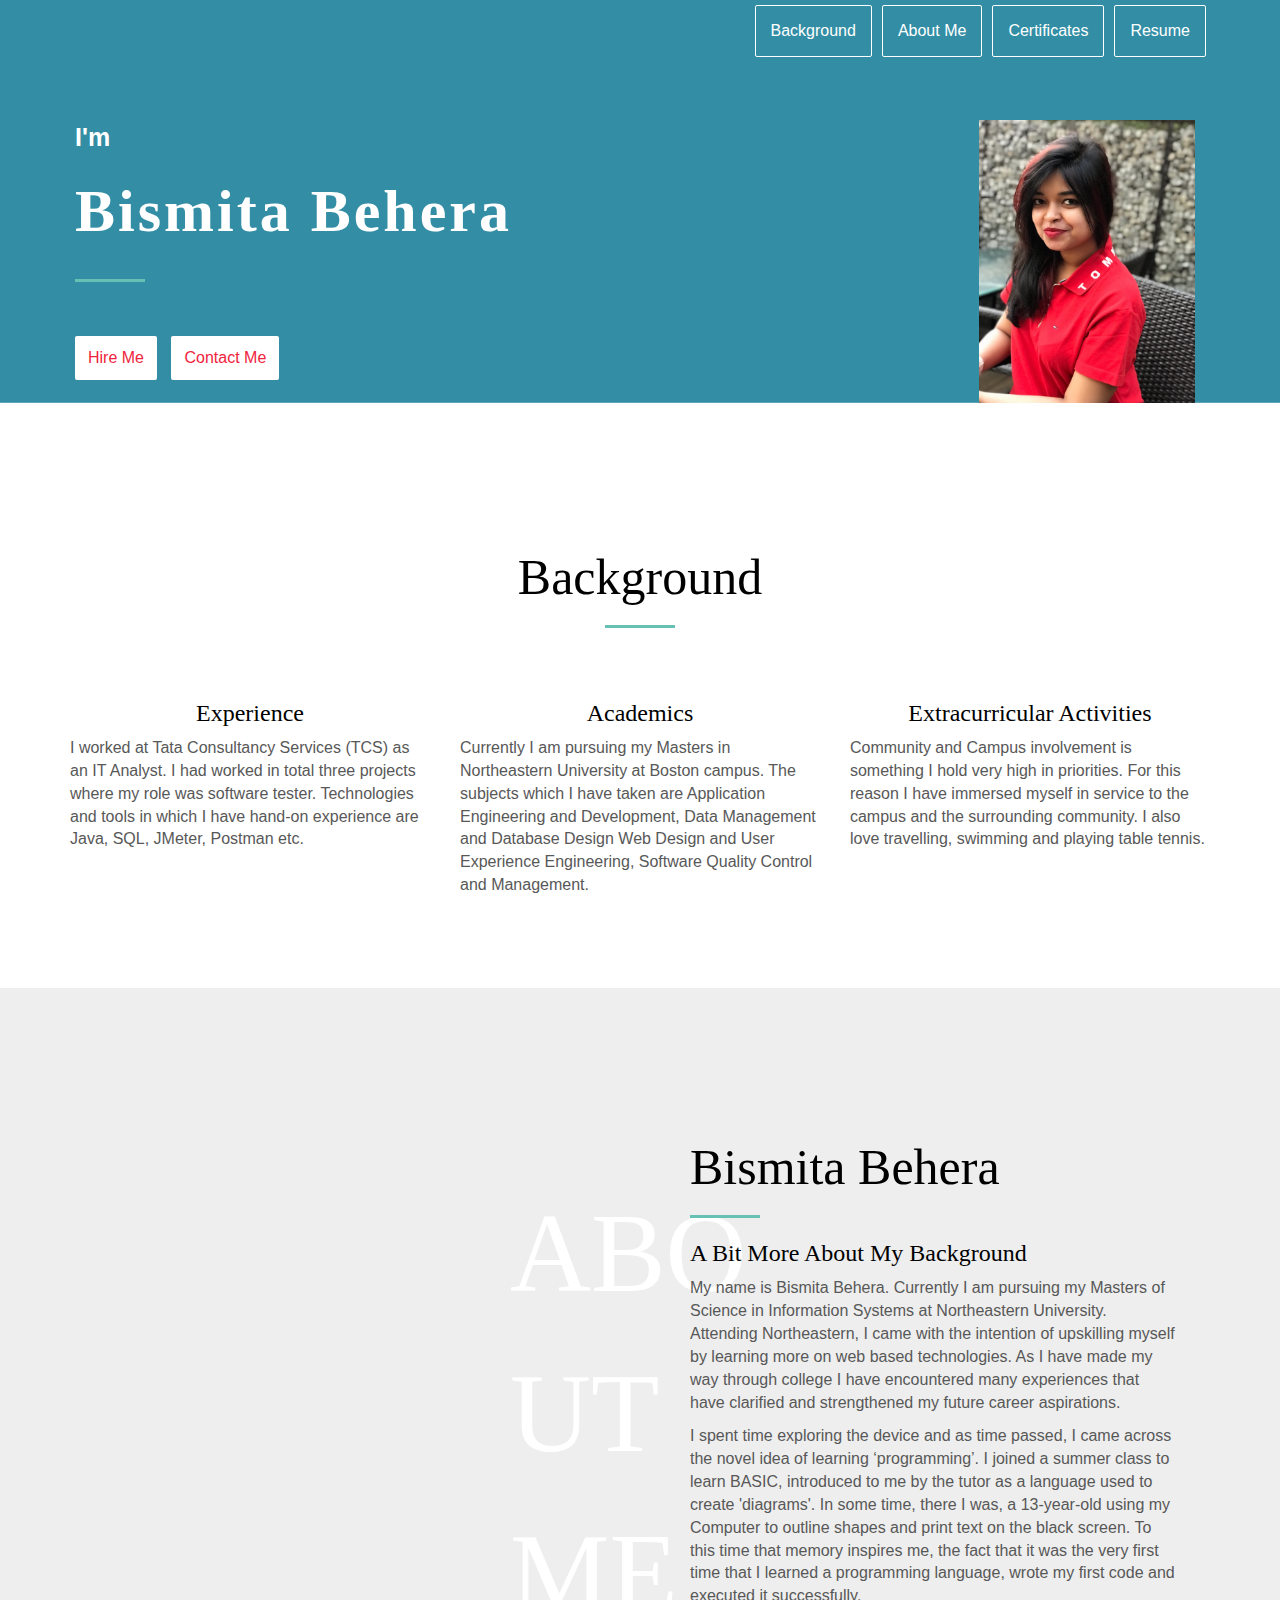
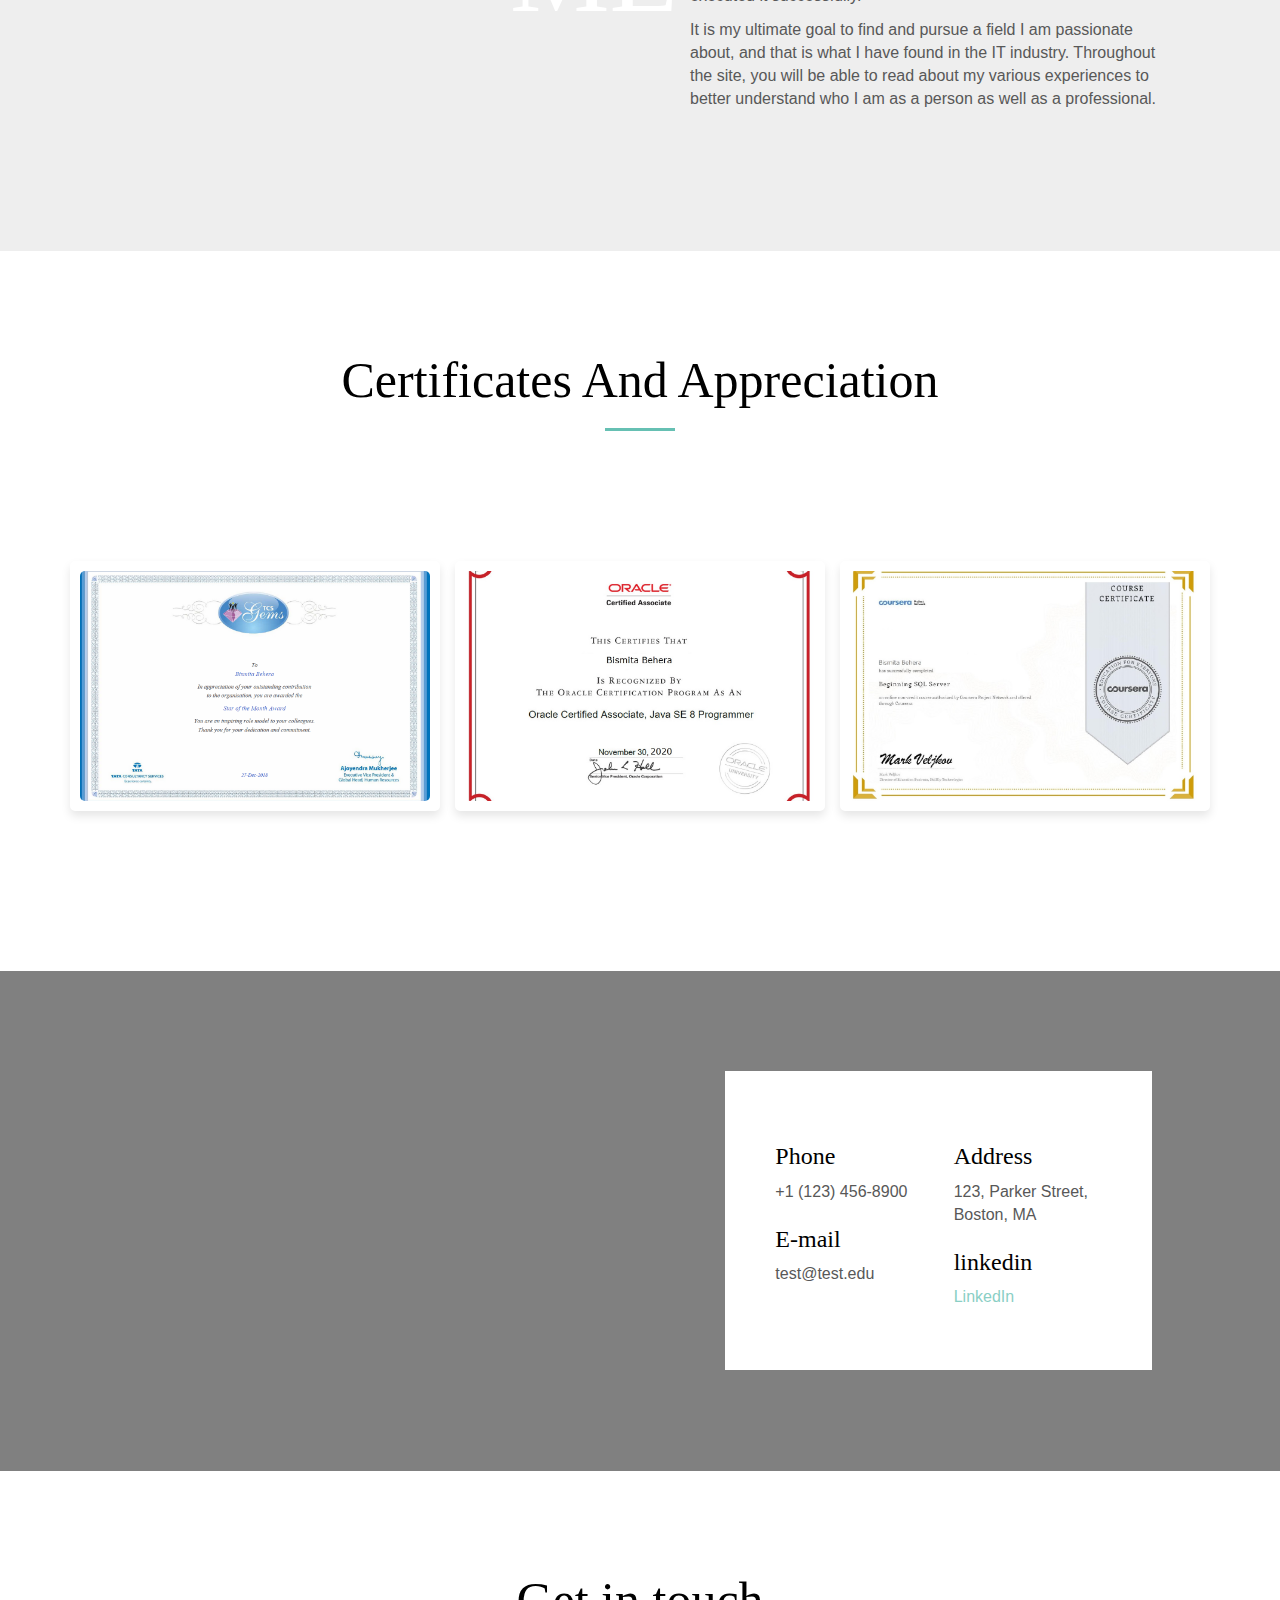
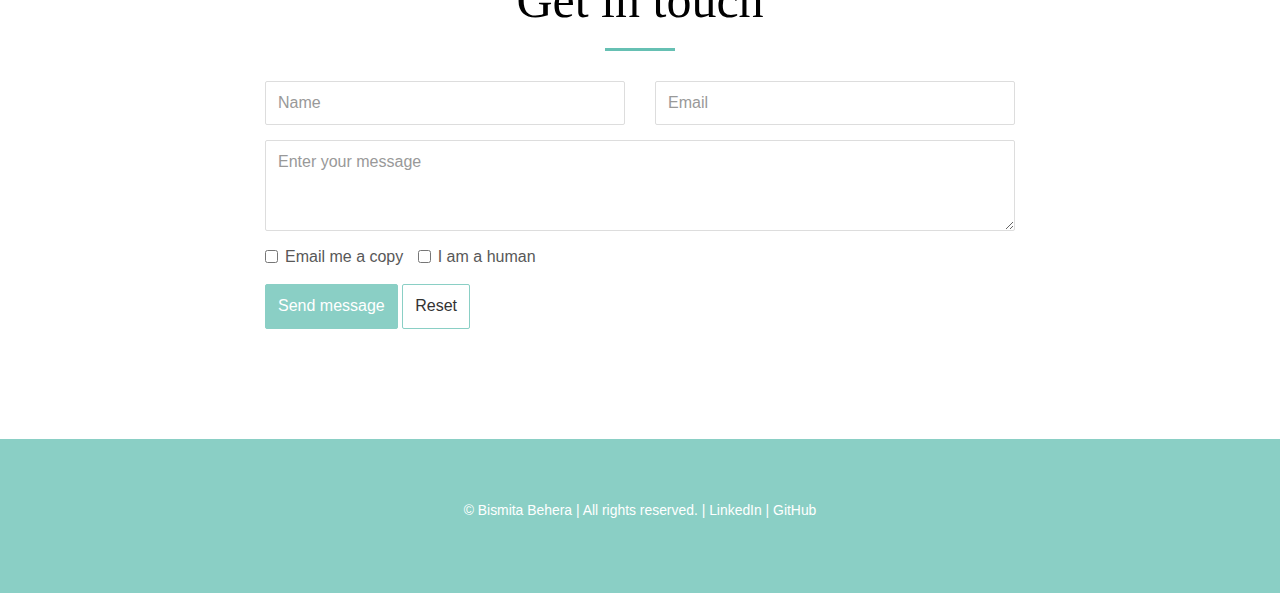
==== index.html @ 5a44feb7 "1stCommit" ====
<!-- Add your content of head and header -->
<!DOCTYPE html>
<html lang="en">

<head>
    <meta charset="UTF-8">
    <meta content="IE=edge" http-equiv="X-UA-Compatible">
    <meta content="width=device-width,initial-scale=1.0" name="viewport">
    <meta content="description" name="description">
    <link rel="icon" type="image/x-icon" href="assets/images/icon.png">
    <!-- Disable tap highlight on IE -->
    <meta name="msapplication-tap-highlight" content="no">
    <link href="./assets/favicon.ico" rel="icon">
    <title>BB Portfolio</title>
    <link href="./default.css" rel="stylesheet">
</head>

<body>

    <!-- Start of header -->
    <header>
        <nav class="navbar navbar-inverse navbar-fixed-top">
            <div class="container">
                <div class="navbar-header">
                    <button type="button" class="navbar-toggle collapsed">
                        <span class="sr-only">Toggle navigation</span>
                        <span class="icon-bar"></span>
                        <span class="icon-bar"></span>
                        <span class="icon-bar"></span>
                    </button>
                </div>

                <div class="navbar-collapse">
                    <!-- <div class="col-sm-12 col-md-6">
                        <div class="hero-content"> -->

                    <!-- <div class="hero-btn"> -->
                    <!-- <a class="btn" href="">Hire Me</a>
                                <a class="btn" href="./index.html#contact-section-container" title=""
                                    class="anchor-link">Contact Me</a>
                       -->
                    <button type="button" class="close" aria-label="Close"><span
                            aria-hidden="true">&times;</span></button>
                    <ul class="nav navbar-nav navbar-right">
                        <li><a href="./index.html#background" button style="margin:5px;" title=""
                                class="btn btn-default navbar-btn" class="anchor-link">Background</a></li>
                        <li><a href="./index.html#abtMe" button style="margin:5px;" title=""
                                class="btn btn-default navbar-btn" class="anchor-link">About Me</a></li>
                        <li><a href="./index.html#cert" button style="margin:5px;" title=""
                                class="btn btn-default navbar-btn" class="anchor-link">Certificates</a></li>

                        <li>

                            <a href="resume.pdf" button style="margin:5px;" class="btn btn-default navbar-btn"
                                download>Resume</a>

                        </li>


                    </ul>
                </div>
            </div>
            </div>
            </div>
            </div>
        </nav>
    </header>



    <!-- Site or app content here -->

    <div class="hero" id="home">
        <div class="container-fluid">
            <div class="row align-items-center">
                <div class="col-sm-12 col-md-6">
                    <div class="hero-content">
                        <div class="hero-text">
                            <p>I'm</p>
                            <h1>Bismita Behera</h1>
                            <h2></h2>
                            <!-- <div class="typed-text">Web Designer, Web Developer, Front End Developer, Apps Designer,
                                Apps Developer</div> -->
                        </div>
                        <div class="hero-btn">
                            <a class="btn" href="">Hire Me</a>
                            <a class="btn" href="./index.html#contact-section-container" title=""
                                class="anchor-link">Contact Me</a>
                        </div>
                    </div>
                </div>
                <div class="col-sm-12 col-md-6 d-none d-md-block">
                    <div class="hero-image">
                        <img src="assets/images/img-05.jpg" alt="Hero Image">
                    </div>
                </div>
            </div>
        </div>
    </div>



    <div class="section-container" id="background">
        <div class="container">
            <div class="row">
                <div class="col-xs-12 col-md-12 section-container-spacer">
                    <h2 class="text-center">Background</h2>
                </div>
            </div>
            <div class="row">
                <div class="col-xs-12 col-md-4">
                    <div class="fa-container">
                        <i class="fa fa-user-o fa-3x" aria-hidden="true"></i>
                    </div>
                    <h3 class="text-center">Experience</h3>
                    <p>I worked at Tata Consultancy Services (TCS) as an IT Analyst.
                        I had worked in total three projects where my role was software tester.
                        Technologies and tools in which I have hand-on experience are Java, SQL, JMeter, Postman etc.
                    </p>
                </div>

                <div class="col-xs-12 col-md-4">
                    <div class="fa-container">
                        <i class="fa fa-heart-o fa-3x" aria-hidden="true"></i>
                    </div>
                    <h3 class="text-center">Academics</h3>
                    <p>Currently I am pursuing my Masters in Northeastern University at Boston campus.
                        The subjects which I have taken are Application Engineering and Development, Data Management and
                        Database Design
                        Web Design and User Experience Engineering, Software Quality Control and Management.
                    </p>
                </div>
                <div class="col-xs-12 col-md-4">
                    <div class="fa-container">
                        <i class="fa fa-bell-o fa-3x" aria-hidden="true"></i>
                    </div>
                    <h3 class="text-center">Extracurricular Activities</h3>
                    <p> Community and Campus involvement is something I hold very high in priorities.
                        For this reason I have immersed myself in service to the campus and the surrounding community.
                        I also love travelling, swimming and playing table tennis.
                    </p>
                </div>
            </div>
        </div>
    </div>

    <div class="section-container section-half-background-image-container" div id="abtMe">
        <div class="image-column" style="background-image: url('./assets/images/img-01.jpg')"></div>
        <div class="container">
            <div class="row">
                <div class="section-label reveal">
                    <p>About Me</p>
                </div>
                <div class="col-md-6 col-md-offset-6 text-column">
                    <h2>Bismita Behera</h2>
                    <h3>A Bit More About My Background</h3>
                    <p>My name is Bismita Behera. Currently I am pursuing my Masters of Science in Information Systems
                        at Northeastern University.
                        Attending Northeastern, I came with the intention of upskilling myself by learning more on web
                        based technologies.
                        As I have made my way through college I have encountered many experiences that have clarified
                        and strengthened my future career aspirations.
                    </p>
                    <p>I spent time exploring the device and as time passed,
                        I came across the novel idea of learning ‘programming’.
                        I joined a summer class to learn BASIC, introduced to me by the tutor as a language used to
                        create 'diagrams'.
                        In some time, there I was, a 13-year-old using my Computer to outline shapes and print text on
                        the black screen. To this time that memory inspires me,
                        the fact that it was the very first time that I learned a programming language, wrote my first
                        code and executed it successfully.

                    </p>
                    <p>It is my ultimate goal to find and pursue a field I am passionate about, and that is what I have
                        found in the IT industry.
                        Throughout the site, you will be able to read about my various experiences to better understand
                        who I am as a person as well as a professional.
                    </p>

                </div>
            </div>
        </div>
    </div>

    <!-- Certificates And Appreciation starts here. -->

    <!-- <div class="section-container" div id="cert">
        <div class="container">
            
            <div class="row">
                <div class="col-xs-12 col-md-4">
                    <img src="./assets/images/img-02.jpg" alt="" class="img-responsive">
                    <h3 class="text-center">T1</h3>
                    <p>test1.</p>
                </div>

                <div class="col-xs-12 col-md-4">
                    <img src="./assets/images/img-03.jpg" alt="" class="img-responsive">
                    <h3 class="text-center">T2</h3>
                    <p>test2.</p>
                </div>
                <div class="col-xs-12 col-md-4">
                    <img src="./assets/images/img-04.jpg" alt="" class="img-responsive">
                    <h3 class="text-center">T3</h3>
                    <p>test3.</p>
                </div>
            </div>
        </div>
    </div> -->
    <div class="section-container">
        <div class="container">
            <div class="row">
                <div class="col-xs-12 col-md-12 section-container-spacer">
                    <h2 class="text-center">Certificates And Appreciation</h2>
                </div>
            </div>

            <section class="certificates">

                <div class="section-container" div id="cert">
                    <!-- <div class="container"> -->

                    <div class="box-container">
                        <!-- <div class="row">
                <div class="col-xs-12 col-md-12 section-container-spacer">
                    <h2 class="text-center">Certificates And Appreciation</h2>
                </div>
            </div> -->


                        <div class="box">
                            <!-- <div class="col-xs-12 col-md-4"> -->
                            <img src="assets/images/img-02.jpg" alt="">
                            <h3> star of the month </h3>
                            <div class="icons">
                                <a href="certstr.html" target="_blank" class="fas fa-link"></a>
                            </div>
                            <!-- </div> -->
                        </div>

                        <div class="box">
                            <!-- <div class="col-xs-12 col-md-4"> -->
                            <img src="assets/images/img-03.jpg" alt="">
                            <h3> Java se 8 programmer </h3>
                            <div class="icons">
                                <a href="certjava.html" target="_blank" class="fas fa-link"></a>
                            </div>
                            <!-- </div> -->
                        </div>

                        <div class="box">
                            <!-- <div class="col-xs-12 col-md-4"> -->
                            <img src="assets/images/img-04.jpg" alt="">
                            <h3> beginning SQL server </h3>
                            <div class="icons">
                                <a href="certsql.html" target="_blank" class="fas fa-link"></a>
                            </div>
                            <!-- </div> -->
                        </div>

                    </div>

            </section>
        </div>
    </div>
    <!-- Certificates And Appreciation ends here. -->

    <div class="">
        <div class='container-fluid'>
            <div class="row map-container">
                <div id="map"></div>
                <div class="col-xs-10 col-md-4 contact-block-container reveal">
                    <div class="row">
                        <div class="col-xs-12 col-sm-6">
                            <h3>Phone</h3>
                            <p>+1 (123) 456-8900</p>

                            <h3>E-mail</h3>
                            <p>test@test.edu</p>

                        </div>

                        <div class="col-xs-12 col-sm-6">
                            <h3>Address</h3>
                            <p>123, Parker Street, Boston, MA</p>

                            <h3>linkedin</h3>
                            <p><a href="https://www.linkedin.com/in/bismita" target="_blank" class="link">LinkedIn </a>
                            </p>
                        </div>
                    </div>
                </div>
            </div>
        </div>
    </div>


    <div class="section-container" id="contact-section-container">
        <div class="container contact-form-container">
            <div class="row">
                <div class="col-xs-12 col-md-offset-2 col-md-8">
                    <div class="section-container-spacer">
                        <h2 class="text-center">Get in touch</h2>
                    </div>
                    <form action="">
                        <div class="row">
                            <div class="col-md-6">
                                <div class="form-group">
                                    <input type="text" name="name" class="form-control" placeholder="Name">
                                </div>
                            </div>
                            <div class="col-md-6">
                                <div class="form-group">
                                    <input type="email" name="email" class="form-control" placeholder="Email">
                                </div>
                            </div>
                        </div>

                        <div class="form-group">
                            <textarea class="form-control" rows="3" placeholder="Enter your message"></textarea>
                        </div>

                        <div class="form-group">
                            <label class="checkbox-inline">
                                <input type="checkbox" id="inlineCheckbox1" value="option1">Email me a copy
                            </label>
                            <label class="checkbox-inline">
                                <input type="checkbox" id="inlineCheckbox2" value="option2">I am a human
                            </label>
                        </div>

                        <button type="submit" class="btn btn-primary">Send message</button>
                        <a href="" class="btn btn-default">Reset</a>
                    </form>
                </div>
            </div>
        </div>
    </div>


    <script>
        document.addEventListener("DOMContentLoaded", function (event) {

            scrollToAnchor();
            scrollRevelation('reveal');
        });
    </script>

    <footer class="footer-container white-text-container">
        <div class="container">
            <center>
                <div>
                    <p><small>© Bismita Behera | All rights reserved. | <a href="https://www.linkedin.com/in/bismita"
                                title="LinkedIn">LinkedIn | <a href="https://github.com/bismita1"
                                    title="LinkedIn">GitHub
                                </a></small></p>
                </div>

        </div>
        </center>

        </div>
        </div>
    </footer>
---- default.css ----
html{font-family:sans-serif;
    -ms-text-size-adjust:100%;
    -webkit-text-size-adjust:100%}
    body{margin:0}article,
    aside,details,figcaption,
    figure,footer,header,hgroup,main,menu,nav,section,
    summary{display:block}audio,
    canvas,progress,video{display:inline-block;
        vertical-align:baseline}audio:not([controls])
        {display:none;height:0}[hidden],
        template{display:none}a{background-color:transparent}a:active,
        a:hover{outline:0}abbr[title]{border-bottom:1px dotted}b,
        strong{font-weight:700}dfn{font-style:italic}h1{font-size:2em;margin:.67em 0}mark{background:#ff0;color:#000}
        small{font-size:80%}sub,
        sup{font-size:75%;line-height:0;position:relative;
        vertical-align:baseline}sup{top:-.5em}
        sub{bottom:-.25em}img{border:0}svg:not(:root)
        {overflow:hidden}
        figure{margin:1em 40px}
            hr{box-sizing:content-box;height:0}
            pre{overflow:auto}code,
            kbd,pre,samp
            {font-family:monospace,monospace;font-size:1em}
            button,input,optgroup,select,textarea{color:inherit;font:inherit;margin:0}
            button{overflow:visible}button,
            select{text-transform:none}button,
            html input[type=button],input[type=reset],input[type=submit]{-webkit-appearance:button;cursor:pointer}button[disabled],html input[disabled]{cursor:default}button::-moz-focus-inner,input::-moz-focus-inner{border:0;padding:0}input{line-height:normal}input[type=checkbox],input[type=radio]{box-sizing:border-box;padding:0}input[type=number]::-webkit-inner-spin-button,input[type=number]::-webkit-outer-spin-button{height:auto}input[type=search]{-webkit-appearance:textfield;box-sizing:content-box}input[type=search]::-webkit-search-cancel-button,input[type=search]::-webkit-search-decoration{-webkit-appearance:none}fieldset{border:1px solid silver;margin:0 2px;padding:.35em .625em .75em}textarea{overflow:auto}optgroup{font-weight:700}table{border-collapse:collapse;border-spacing:0}td,th{padding:0}

.certificates .box-container{
    display: flex;
    flex-wrap: wrap;
    gap:1.5rem;
}

.certificates .box-container .box{
    flex:1 1 30rem;
    height:25rem;
    position: relative;
    overflow: hidden ;
    border:1rem solid #fff;
    box-shadow: 0 .5rem 1rem rgba(0,0,0,.1);
    background:#fff;
    border-radius: .5rem;
}

.certificates .box-container .box img{
    height:100%;
    width:100%;
    object-fit: cover;
    border-radius: .5rem;
    position: relative;
    z-index: 1;
}

.certificates .box-container .box:hover img{
    height:75%;
    width:75%;
}

.certificates .box-container .box h3{
    position: absolute;
    bottom:.5rem; left:1rem;
    font-size: 2.5rem;
    color:#333;
    text-transform: uppercase;
}

.certificates .box-container .box .icons{
    position: absolute;
    top:1rem; right:1rem;
}

.certificates .box-container .box .icons a{
    display: block;
    height:4rem;
    width:4rem;
    border-radius: .5rem;
    background: #eee;
    color:#333;
    font-size: 1.7rem;
    line-height: 4rem;
    text-align: center;
    margin-bottom: 1rem;
}

.certificates .box-container .box .icons a:hover{
    background:var(--main-color);
    color:#fff;
}

.certificates .box-container .box .icons{
    position: absolute;
    top:1rem; right:1rem;
}

.certificates .box-container .box .icons a{
    display: block;
    height:4rem;
    width:4rem;
    border-radius: .5rem;
    background: #eee;
    color:#333;
    font-size: 1.7rem;
    line-height: 4rem;
    text-align: center;
    margin-bottom: 1rem;
}

.certificates .box-container .box .icons a:hover{
    background:var(--main-color);
    color:#fff;
}

.contact .icons-container{
    display: flex;
    gap:1.5rem;
    flex-wrap: wrap;
    padding-bottom: 2rem;
}

.contact .icons-container .icons{
    flex:1 1 25rem;
    text-align: center;
    padding:2rem;
    background:#fff;
    box-shadow: 0 .5rem 1rem rgba(0,0,0,.1);
    border-radius: .5rem;
}

.contact .icons-container .icons i{
    height:5rem;
    width:5rem;
    line-height: 5rem;
    font-size: 2rem;
    background: var(--main-color);
    color:#fff;
    border-radius: 50%;
}

.contact .icons-container .icons h3{
    color:#111;
    font-size: 2rem;
    padding:.5rem 0;
    padding-top: 1rem;
}

.contact .icons-container .icons p{
    color:#666;
    font-size: 1.7rem;
    text-transform:none;
}

.certificates .box-container{
    display: flex;
    flex-wrap: wrap;
    gap:1.5rem;
}

.certificates .box-container .box{
    flex:1 1 30rem;
    height:25rem;
    position: relative;
    overflow: hidden ;
    border:1rem solid #fff;
    box-shadow: 0 .5rem 1rem rgba(0,0,0,.1);
    background:#fff;
    border-radius: .5rem;
}

.certificates .box-container .box img{
    height:100%;
    width:100%;
    object-fit: cover;
    border-radius: .5rem;
    position: relative;
    z-index: 1;
}

.certificates .box-container .box:hover img{
    height:75%;
    width:75%;
}

.certificates .box-container .box h3{
    position: absolute;
    bottom:.5rem; left:1rem;
    font-size: 2.5rem;
    color:#333;
    text-transform: uppercase;
}

.certificates .box-container .box .icons{
    position: absolute;
    top:1rem; right:1rem;
}

.certificates .box-container .box .icons a{
    display: block;
    height:4rem;
    width:4rem;
    border-radius: .5rem;
    background: #eee;
    color:#333;
    font-size: 1.7rem;
    line-height: 4rem;
    text-align: center;
    margin-bottom: 1rem;
}

.certificates .box-container .box .icons a:hover{
    background:var(--main-color);
    color:#fff;
}

/*******************************/
/********** Hero CSS ***********/
/*******************************/
.hero {
    position: relative;
    width: 100%;
    margin-bottom: 45px;
    padding: 120px 0 0 0;
    overflow: hidden;
    background: linear-gradient(rgba(40, 136, 160, 0.95), rgba(40, 136, 160, 0.95)), 
    url(../img/img-05.jpg);
    background-position: center;
    background-repeat: no-repeat;
    background-size: cover;
}

.hero .container-fluid {
    padding: 0;
}

.hero .hero-image {
    position: relative;
    text-align: right;
    padding-right: 85px;
}

.hero .hero-image img {
    max-width: 40%;
    max-height: 40%;
}

.hero .hero-content {
    position: relative;
    padding-left: 75px;
    display: flex;
    align-items: flex-start;
    justify-content: center;
    flex-direction: column;
}

.hero .hero-text p {
    color: #ffffff;
    font-size: 25px;
    font-weight: 600;
    margin-bottom: 15px;
}

.hero .hero-text h1 {
    color: #ffffff;
    font-size: 60px;
    font-weight: 700;
    letter-spacing: 3px;
    margin-bottom: 15px;
}

.hero .hero-text h2 {
    display: inline-block;
    margin: 0;
    height: 35px;
    color: #ffffff;
    font-size: 35px;
    font-weight: 600;
}

.hero .hero-text .typed-text {
    display: none;
}

.hero .hero-text .typed-cursor {
    font-size: 35px;
    font-weight: 300;
    color: #ffffff;
}

.hero .hero-btn .btn {
    margin-top: 35px;
    color: #EF233C;
    background: #ffffff;
    box-shadow: inset 0 0 0 50px #ffffff;
}

.hero .hero-btn .btn:hover {
    color: #ffffff;
    background: transparent;
    box-shadow: inset 0 0 0 0 #ffffff;
    border-color: #ffffff;
}

.hero .hero-btn .btn:first-child {
    margin-right: 10px;
}

@media (max-width: 991.98px) {
    .hero {
        padding-top: 60px;
    }
    
    .hero .hero-content {
        padding: 0 15px;
    }
    
    .hero .hero-text p {
        font-size: 20px;
    }
    
    .hero .hero-text h1 {
        font-size: 45px;
    }
    
    .hero .hero-text h2 {
        font-size: 25px;
        height: 25px;
    }
    
    .hero .hero-btn .btn {
        padding: 12px 30px;
        letter-spacing: 1px;
    }
}

@media (max-width: 767.98px) {
    .hero {
        padding-top: 60px;
        padding-bottom: 60px;
    }
    
    .hero,
    .hero .hero-text,
    .hero .hero-btn {
        width: 100%;
        text-align: center;
    }
    
    .hero .hero-text p {
        font-size: 18px;
    }
    
    .hero .hero-text h1 {
        font-size: 35px;
    }
    
    .hero .hero-text h2 {
        font-size: 22px;
        height: 22px;
    }
    
    .hero .hero-btn .btn {
        padding: 10px 15px;
        letter-spacing: 1px;
    }
}

@media (max-width: 575.98px) {
    .hero .hero-text p {
        font-size: 16px;
    }
    
    .hero .hero-text h1 {
        font-size: 30px;
    }
    
    .hero .hero-text h2 {
        font-size: 18px;
        height: 18px;
    }
    
    .hero .hero-btn .btn {
        padding: 8px 10px;
        letter-spacing: 0;
    }
}

.container-fluid {
    max-width: 1366px;
}

/*! Source: https://github.com/h5bp/html5-boilerplate/blob/master/src/css/main.css */@media print{*,:after,:before{background:transparent!important;color:#000!important;box-shadow:none!important;text-shadow:none!important}a,a:visited{text-decoration:underline}a[href]:after{content:" (" attr(href) ")"}abbr[title]:after{content:" (" attr(title) ")"}a[href^="#"]:after,a[href^="javascript:"]:after{content:""}blockquote,pre{border:1px solid #999;page-break-inside:avoid}thead{display:table-header-group}img,tr{page-break-inside:avoid}img{max-width:100%!important}h2,h3,p{orphans:3;widows:3}h2,h3{page-break-after:avoid}.navbar{display:none}.btn>.caret,.dropup>.btn>.caret{border-top-color:#000!important}.label{border:1px solid #000}.table{border-collapse:collapse!important}.table td,.table th{background-color:#fff!important}.table-bordered td,.table-bordered th{border:1px solid #ddd!important}}*,:after,:before{-webkit-box-sizing:border-box;-moz-box-sizing:border-box;box-sizing:border-box}html{font-size:10px;-webkit-tap-highlight-color:transparent}body{font-family:Nunito Sans,Helvetica,Arial,sans-serif;font-size:16px;line-height:1.42857;color:#585858;background-color:#fff}button,input,select,textarea{font-family:inherit;font-size:inherit;line-height:inherit}a{color:#8acfc5;text-decoration:none}a:focus,a:hover{color:#54b9aa;text-decoration:underline}a:focus{outline:5px auto -webkit-focus-ring-color;outline-offset:-2px}figure{margin:0}img{vertical-align:middle}.img-responsive{display:block;max-width:100%;height:auto}.img-rounded{border-radius:4px}.img-thumbnail{padding:4px;line-height:1.42857;background-color:#fff;border:1px solid #ddd;border-radius:2px;-webkit-transition:all .2s ease-in-out;-o-transition:all .2s ease-in-out;transition:all .2s ease-in-out;display:inline-block;max-width:100%;height:auto}.img-circle{border-radius:50%}hr{margin-top:22px;margin-bottom:22px;border:0;border-top:1px solid #eee}.sr-only{position:absolute;width:1px;height:1px;margin:-1px;padding:0;overflow:hidden;clip:rect(0,0,0,0);border:0}.sr-only-focusable:active,.sr-only-focusable:focus{position:static;width:auto;height:auto;margin:0;overflow:visible;clip:auto}[role=button]{cursor:pointer}.h1,.h2,.h3,.h4,.h5,.h6,h1,h2,h3,h4,h5,h6{font-family:Abril Fatface,Times New Roman,Times,serif;font-weight:500;line-height:1.1;color:#000}.h1 .small,.h1 small,.h2 .small,.h2 small,.h3 .small,.h3 small,.h4 .small,.h4 small,.h5 .small,.h5 small,.h6 .small,.h6 small,h1 .small,h1 small,h2 .small,h2 small,h3 .small,h3 small,h4 .small,h4 small,h5 .small,h5 small,h6 .small,h6 small{font-weight:400;line-height:1;color:#777}.h1,.h2,.h3,h1,h2,h3{margin-top:22px;margin-bottom:11px}.h1 .small,.h1 small,.h2 .small,.h2 small,.h3 .small,.h3 small,h1 .small,h1 small,h2 .small,h2 small,h3 .small,h3 small{font-size:65%}.h4,.h5,.h6,h4,h5,h6{margin-top:11px;margin-bottom:11px}.h4 .small,.h4 small,.h5 .small,.h5 small,.h6 .small,.h6 small,h4 .small,h4 small,h5 .small,h5 small,h6 .small,h6 small{font-size:75%}.h1,h1{font-size:90px}.h2,h2{font-size:50px}.h3,h3{font-size:24px}.h4,.h5,h4,h5{font-size:18px}.h6,h6{font-size:16px}p{margin:0 0 11px}.lead{margin-bottom:22px;font-size:18px;font-weight:300;line-height:1.4}@media (min-width:768px){.lead{font-size:24px}}.small,small{font-size:87%}.mark,mark{background-color:#fcf8e3;padding:.2em}.text-left{text-align:left}.text-right{text-align:right}.text-center{text-align:center}.text-justify{text-align:justify}.text-nowrap{white-space:nowrap}.text-lowercase{text-transform:lowercase}.initialism,.text-uppercase{text-transform:uppercase}.text-capitalize{text-transform:capitalize}.text-muted{color:#777}.text-primary{color:#8acfc5}a.text-primary:focus,a.text-primary:hover{color:#66c0b3}.text-success{color:#fff}a.text-success:focus,a.text-success:hover{color:#e6e6e6}.text-info{color:#31708f}a.text-info:focus,a.text-info:hover{color:#245269}.text-warning{color:#8a6d3b}a.text-warning:focus,a.text-warning:hover{color:#66512c}.text-danger{color:#fff}a.text-danger:focus,a.text-danger:hover{color:#e6e6e6}.bg-primary{color:#fff;background-color:#8acfc5}a.bg-primary:focus,a.bg-primary:hover{background-color:#66c0b3}.bg-success{background-color:#409ede}a.bg-success:focus,a.bg-success:hover{background-color:#2385c8}.bg-info{background-color:#d9edf7}a.bg-info:focus,a.bg-info:hover{background-color:#afd9ee}.bg-warning{background-color:#fcf8e3}a.bg-warning:focus,a.bg-warning:hover{background-color:#f7ecb5}.bg-danger{background-color:#ec3737}a.bg-danger:focus,a.bg-danger:hover{background-color:#db1515}.page-header{padding-bottom:10px;margin:44px 0 22px;border-bottom:1px solid #eee}ol,ul{margin-top:0;margin-bottom:11px}ol ol,ol ul,ul ol,ul ul{margin-bottom:0}.list-inline,.list-unstyled{padding-left:0;list-style:none}.list-inline{margin-left:-5px}.list-inline>li{display:inline-block;padding-left:5px;padding-right:5px}dl{margin-top:0;margin-bottom:22px}dd,dt{line-height:1.42857}dt{font-weight:700}dd{margin-left:0}.dl-horizontal dd:after,.dl-horizontal dd:before{content:" ";display:table}.dl-horizontal dd:after{clear:both}@media (min-width:768px){.dl-horizontal dt{float:left;width:160px;clear:left;text-align:right;overflow:hidden;text-overflow:ellipsis;white-space:nowrap}.dl-horizontal dd{margin-left:180px}}abbr[data-original-title],abbr[title]{cursor:help;border-bottom:1px dotted #777}.initialism{font-size:90%}blockquote{padding:11px 22px;margin:0 0 22px;font-size:20px;border-left:5px solid #eee}blockquote ol:last-child,blockquote p:last-child,blockquote ul:last-child{margin-bottom:0}blockquote .small,blockquote footer,blockquote small{display:block;font-size:80%;line-height:1.42857;color:#777}blockquote .small:before,blockquote footer:before,blockquote small:before{content:"\2014   \A0"}.blockquote-reverse,blockquote.pull-right{padding-right:15px;padding-left:0;border-right:5px solid #eee;border-left:0;text-align:right}.blockquote-reverse .small:before,.blockquote-reverse footer:before,.blockquote-reverse small:before,blockquote.pull-right .small:before,blockquote.pull-right footer:before,blockquote.pull-right small:before{content:""}.blockquote-reverse .small:after,.blockquote-reverse footer:after,.blockquote-reverse small:after,blockquote.pull-right .small:after,blockquote.pull-right footer:after,blockquote.pull-right small:after{content:"\A0   \2014"}address{margin-bottom:22px;font-style:normal;line-height:1.42857}code,kbd,pre,samp{font-family:Menlo,Monaco,Consolas,Courier New,monospace}code{color:#c7254e;background-color:#f9f2f4}code,kbd{padding:2px 4px;font-size:90%;border-radius:2px}kbd{color:#fff;background-color:#333;box-shadow:inset 0 -1px 0 rgba(0,0,0,.25)}kbd kbd{padding:0;font-size:100%;font-weight:700;box-shadow:none}pre{display:block;padding:10.5px;margin:0 0 11px;font-size:15px;line-height:1.42857;word-break:break-all;word-wrap:break-word;color:#333;background-color:#f5f5f5;border:1px solid #ccc;border-radius:2px}pre code{padding:0;font-size:inherit;color:inherit;white-space:pre-wrap;background-color:transparent;border-radius:0}.pre-scrollable{max-height:340px;overflow-y:scroll}.container{margin-right:auto;margin-left:auto;padding-left:15px;padding-right:15px}.container:after,.container:before{content:" ";display:table}.container:after{clear:both}@media (min-width:768px){.container{width:750px}}@media (min-width:992px){.container{width:970px}}@media (min-width:1200px){.container{width:1170px}}

.container-fluid{margin-right:auto;margin-left:auto;padding-left:15px;padding-right:15px}
.container-fluid:after,
.container-fluid:before{content:" ";display:table}
.container-fluid:after{clear:both}
.row{margin-left:-15px;margin-right:-15px}.row:after,.row:before{content:" ";display:table}.row:after{clear:both}.col-lg-1,.col-lg-2,.col-lg-3,.col-lg-4,.col-lg-5,.col-lg-6,.col-lg-7,.col-lg-8,.col-lg-9,.col-lg-10,.col-lg-11,.col-lg-12,.col-md-1,.col-md-2,.col-md-3,.col-md-4,.col-md-5,.col-md-6,.col-md-7,.col-md-8,.col-md-9,.col-md-10,.col-md-11,.col-md-12,.col-sm-1,.col-sm-2,.col-sm-3,.col-sm-4,.col-sm-5,.col-sm-6,.col-sm-7,.col-sm-8,.col-sm-9,.col-sm-10,.col-sm-11,.col-sm-12,.col-xs-1,.col-xs-2,.col-xs-3,.col-xs-4,.col-xs-5,.col-xs-6,.col-xs-7,.col-xs-8,.col-xs-9,.col-xs-10,.col-xs-11,.col-xs-12{position:relative;min-height:1px;padding-left:15px;padding-right:15px}.col-xs-1,.col-xs-2,.col-xs-3,.col-xs-4,.col-xs-5,.col-xs-6,.col-xs-7,.col-xs-8,.col-xs-9,.col-xs-10,.col-xs-11,.col-xs-12{float:left}.col-xs-1{width:8.33333%}.col-xs-2{width:16.66667%}.col-xs-3{width:25%}.col-xs-4{width:33.33333%}.col-xs-5{width:41.66667%}.col-xs-6{width:50%}.col-xs-7{width:58.33333%}.col-xs-8{width:66.66667%}.col-xs-9{width:75%}.col-xs-10{width:83.33333%}.col-xs-11{width:91.66667%}.col-xs-12{width:100%}.col-xs-pull-0{right:auto}.col-xs-pull-1{right:8.33333%}.col-xs-pull-2{right:16.66667%}.col-xs-pull-3{right:25%}.col-xs-pull-4{right:33.33333%}.col-xs-pull-5{right:41.66667%}.col-xs-pull-6{right:50%}.col-xs-pull-7{right:58.33333%}.col-xs-pull-8{right:66.66667%}.col-xs-pull-9{right:75%}.col-xs-pull-10{right:83.33333%}.col-xs-pull-11{right:91.66667%}.col-xs-pull-12{right:100%}.col-xs-push-0{left:auto}.col-xs-push-1{left:8.33333%}.col-xs-push-2{left:16.66667%}.col-xs-push-3{left:25%}.col-xs-push-4{left:33.33333%}.col-xs-push-5{left:41.66667%}.col-xs-push-6{left:50%}.col-xs-push-7{left:58.33333%}.col-xs-push-8{left:66.66667%}.col-xs-push-9{left:75%}.col-xs-push-10{left:83.33333%}.col-xs-push-11{left:91.66667%}.col-xs-push-12{left:100%}.col-xs-offset-0{margin-left:0}.col-xs-offset-1{margin-left:8.33333%}.col-xs-offset-2{margin-left:16.66667%}.col-xs-offset-3{margin-left:25%}.col-xs-offset-4{margin-left:33.33333%}.col-xs-offset-5{margin-left:41.66667%}.col-xs-offset-6{margin-left:50%}.col-xs-offset-7{margin-left:58.33333%}.col-xs-offset-8{margin-left:66.66667%}.col-xs-offset-9{margin-left:75%}.col-xs-offset-10{margin-left:83.33333%}.col-xs-offset-11{margin-left:91.66667%}.col-xs-offset-12{margin-left:100%}@media (min-width:768px){.col-sm-1,.col-sm-2,.col-sm-3,.col-sm-4,.col-sm-5,.col-sm-6,.col-sm-7,.col-sm-8,.col-sm-9,.col-sm-10,.col-sm-11,.col-sm-12{float:left}.col-sm-1{width:8.33333%}.col-sm-2{width:16.66667%}.col-sm-3{width:25%}.col-sm-4{width:33.33333%}.col-sm-5{width:41.66667%}.col-sm-6{width:50%}.col-sm-7{width:58.33333%}.col-sm-8{width:66.66667%}.col-sm-9{width:75%}.col-sm-10{width:83.33333%}.col-sm-11{width:91.66667%}.col-sm-12{width:100%}.col-sm-pull-0{right:auto}.col-sm-pull-1{right:8.33333%}.col-sm-pull-2{right:16.66667%}.col-sm-pull-3{right:25%}.col-sm-pull-4{right:33.33333%}.col-sm-pull-5{right:41.66667%}.col-sm-pull-6{right:50%}.col-sm-pull-7{right:58.33333%}.col-sm-pull-8{right:66.66667%}.col-sm-pull-9{right:75%}.col-sm-pull-10{right:83.33333%}.col-sm-pull-11{right:91.66667%}.col-sm-pull-12{right:100%}.col-sm-push-0{left:auto}.col-sm-push-1{left:8.33333%}.col-sm-push-2{left:16.66667%}.col-sm-push-3{left:25%}.col-sm-push-4{left:33.33333%}.col-sm-push-5{left:41.66667%}.col-sm-push-6{left:50%}.col-sm-push-7{left:58.33333%}.col-sm-push-8{left:66.66667%}.col-sm-push-9{left:75%}.col-sm-push-10{left:83.33333%}.col-sm-push-11{left:91.66667%}.col-sm-push-12{left:100%}.col-sm-offset-0{margin-left:0}.col-sm-offset-1{margin-left:8.33333%}.col-sm-offset-2{margin-left:16.66667%}.col-sm-offset-3{margin-left:25%}.col-sm-offset-4{margin-left:33.33333%}.col-sm-offset-5{margin-left:41.66667%}.col-sm-offset-6{margin-left:50%}.col-sm-offset-7{margin-left:58.33333%}.col-sm-offset-8{margin-left:66.66667%}.col-sm-offset-9{margin-left:75%}.col-sm-offset-10{margin-left:83.33333%}.col-sm-offset-11{margin-left:91.66667%}.col-sm-offset-12{margin-left:100%}}@media (min-width:992px){.col-md-1,.col-md-2,.col-md-3,.col-md-4,.col-md-5,.col-md-6,.col-md-7,.col-md-8,.col-md-9,.col-md-10,.col-md-11,.col-md-12{float:left}.col-md-1{width:8.33333%}.col-md-2{width:16.66667%}.col-md-3{width:25%}.col-md-4{width:33.33333%}.col-md-5{width:41.66667%}.col-md-6{width:50%}.col-md-7{width:58.33333%}.col-md-8{width:66.66667%}.col-md-9{width:75%}.col-md-10{width:83.33333%}.col-md-11{width:91.66667%}.col-md-12{width:100%}.col-md-pull-0{right:auto}.col-md-pull-1{right:8.33333%}.col-md-pull-2{right:16.66667%}.col-md-pull-3{right:25%}.col-md-pull-4{right:33.33333%}.col-md-pull-5{right:41.66667%}.col-md-pull-6{right:50%}.col-md-pull-7{right:58.33333%}.col-md-pull-8{right:66.66667%}.col-md-pull-9{right:75%}.col-md-pull-10{right:83.33333%}.col-md-pull-11{right:91.66667%}.col-md-pull-12{right:100%}.col-md-push-0{left:auto}.col-md-push-1{left:8.33333%}.col-md-push-2{left:16.66667%}.col-md-push-3{left:25%}.col-md-push-4{left:33.33333%}.col-md-push-5{left:41.66667%}.col-md-push-6{left:50%}.col-md-push-7{left:58.33333%}.col-md-push-8{left:66.66667%}.col-md-push-9{left:75%}.col-md-push-10{left:83.33333%}.col-md-push-11{left:91.66667%}.col-md-push-12{left:100%}.col-md-offset-0{margin-left:0}.col-md-offset-1{margin-left:8.33333%}.col-md-offset-2{margin-left:16.66667%}.col-md-offset-3{margin-left:25%}.col-md-offset-4{margin-left:33.33333%}.col-md-offset-5{margin-left:41.66667%}.col-md-offset-6{margin-left:50%}.col-md-offset-7{margin-left:58.33333%}.col-md-offset-8{margin-left:66.66667%}.col-md-offset-9{margin-left:75%}.col-md-offset-10{margin-left:83.33333%}.col-md-offset-11{margin-left:91.66667%}.col-md-offset-12{margin-left:100%}}@media (min-width:1200px){.col-lg-1,.col-lg-2,.col-lg-3,.col-lg-4,.col-lg-5,.col-lg-6,.col-lg-7,.col-lg-8,.col-lg-9,.col-lg-10,.col-lg-11,.col-lg-12{float:left}.col-lg-1{width:8.33333%}.col-lg-2{width:16.66667%}.col-lg-3{width:25%}.col-lg-4{width:33.33333%}.col-lg-5{width:41.66667%}.col-lg-6{width:50%}.col-lg-7{width:58.33333%}.col-lg-8{width:66.66667%}.col-lg-9{width:75%}.col-lg-10{width:83.33333%}.col-lg-11{width:91.66667%}.col-lg-12{width:100%}.col-lg-pull-0{right:auto}.col-lg-pull-1{right:8.33333%}.col-lg-pull-2{right:16.66667%}.col-lg-pull-3{right:25%}.col-lg-pull-4{right:33.33333%}.col-lg-pull-5{right:41.66667%}.col-lg-pull-6{right:50%}.col-lg-pull-7{right:58.33333%}.col-lg-pull-8{right:66.66667%}.col-lg-pull-9{right:75%}.col-lg-pull-10{right:83.33333%}.col-lg-pull-11{right:91.66667%}.col-lg-pull-12{right:100%}.col-lg-push-0{left:auto}.col-lg-push-1{left:8.33333%}.col-lg-push-2{left:16.66667%}.col-lg-push-3{left:25%}.col-lg-push-4{left:33.33333%}.col-lg-push-5{left:41.66667%}.col-lg-push-6{left:50%}.col-lg-push-7{left:58.33333%}.col-lg-push-8{left:66.66667%}.col-lg-push-9{left:75%}.col-lg-push-10{left:83.33333%}.col-lg-push-11{left:91.66667%}.col-lg-push-12{left:100%}.col-lg-offset-0{margin-left:0}.col-lg-offset-1{margin-left:8.33333%}.col-lg-offset-2{margin-left:16.66667%}.col-lg-offset-3{margin-left:25%}.col-lg-offset-4{margin-left:33.33333%}.col-lg-offset-5{margin-left:41.66667%}.col-lg-offset-6{margin-left:50%}.col-lg-offset-7{margin-left:58.33333%}.col-lg-offset-8{margin-left:66.66667%}.col-lg-offset-9{margin-left:75%}.col-lg-offset-10{margin-left:83.33333%}.col-lg-offset-11{margin-left:91.66667%}.col-lg-offset-12{margin-left:100%}}table{background-color:transparent}caption{padding-top:8px;padding-bottom:8px;color:#777}caption,th{text-align:left}.table{width:100%;max-width:100%;margin-bottom:22px}.table>tbody>tr>td,.table>tbody>tr>th,.table>tfoot>tr>td,.table>tfoot>tr>th,.table>thead>tr>td,.table>thead>tr>th{padding:8px;line-height:1.42857;vertical-align:top;border-top:1px solid #ddd}.table>thead>tr>th{vertical-align:bottom;border-bottom:2px solid #ddd}.table>caption+thead>tr:first-child>td,.table>caption+thead>tr:first-child>th,.table>colgroup+thead>tr:first-child>td,.table>colgroup+thead>tr:first-child>th,.table>thead:first-child>tr:first-child>td,.table>thead:first-child>tr:first-child>th{border-top:0}.table>tbody+tbody{border-top:2px solid #ddd}.table .table{background-color:#fff}.table-condensed>tbody>tr>td,.table-condensed>tbody>tr>th,.table-condensed>tfoot>tr>td,.table-condensed>tfoot>tr>th,.table-condensed>thead>tr>td,.table-condensed>thead>tr>th{padding:5px}.table-bordered,.table-bordered>tbody>tr>td,.table-bordered>tbody>tr>th,.table-bordered>tfoot>tr>td,.table-bordered>tfoot>tr>th,.table-bordered>thead>tr>td,.table-bordered>thead>tr>th{border:1px solid #ddd}.table-bordered>thead>tr>td,.table-bordered>thead>tr>th{border-bottom-width:2px}.table-striped>tbody>tr:nth-of-type(odd){background-color:#f9f9f9}.table-hover>tbody>tr:hover{background-color:#f5f5f5}table col[class*=col-]{position:static;float:none;display:table-column}table td[class*=col-],table th[class*=col-]{position:static;float:none;display:table-cell}.table>tbody>tr.active>td,.table>tbody>tr.active>th,.table>tbody>tr>td.active,.table>tbody>tr>th.active,.table>tfoot>tr.active>td,.table>tfoot>tr.active>th,.table>tfoot>tr>td.active,.table>tfoot>tr>th.active,.table>thead>tr.active>td,.table>thead>tr.active>th,.table>thead>tr>td.active,.table>thead>tr>th.active{background-color:#f5f5f5}.table-hover>tbody>tr.active:hover>td,.table-hover>tbody>tr.active:hover>th,.table-hover>tbody>tr:hover>.active,.table-hover>tbody>tr>td.active:hover,.table-hover>tbody>tr>th.active:hover{background-color:#e8e8e8}.table>tbody>tr.success>td,.table>tbody>tr.success>th,.table>tbody>tr>td.success,.table>tbody>tr>th.success,.table>tfoot>tr.success>td,.table>tfoot>tr.success>th,.table>tfoot>tr>td.success,.table>tfoot>tr>th.success,.table>thead>tr.success>td,.table>thead>tr.success>th,.table>thead>tr>td.success,.table>thead>tr>th.success{background-color:#409ede}.table-hover>tbody>tr.success:hover>td,.table-hover>tbody>tr.success:hover>th,.table-hover>tbody>tr:hover>.success,.table-hover>tbody>tr>td.success:hover,.table-hover>tbody>tr>th.success:hover{background-color:#2a93da}.table>tbody>tr.info>td,.table>tbody>tr.info>th,.table>tbody>tr>td.info,.table>tbody>tr>th.info,.table>tfoot>tr.info>td,.table>tfoot>tr.info>th,.table>tfoot>tr>td.info,.table>tfoot>tr>th.info,.table>thead>tr.info>td,.table>thead>tr.info>th,.table>thead>tr>td.info,.table>thead>tr>th.info{background-color:#d9edf7}.table-hover>tbody>tr.info:hover>td,.table-hover>tbody>tr.info:hover>th,.table-hover>tbody>tr:hover>.info,.table-hover>tbody>tr>td.info:hover,.table-hover>tbody>tr>th.info:hover{background-color:#c4e3f3}.table>tbody>tr.warning>td,.table>tbody>tr.warning>th,.table>tbody>tr>td.warning,.table>tbody>tr>th.warning,.table>tfoot>tr.warning>td,.table>tfoot>tr.warning>th,.table>tfoot>tr>td.warning,.table>tfoot>tr>th.warning,.table>thead>tr.warning>td,.table>thead>tr.warning>th,.table>thead>tr>td.warning,.table>thead>tr>th.warning{background-color:#fcf8e3}.table-hover>tbody>tr.warning:hover>td,.table-hover>tbody>tr.warning:hover>th,.table-hover>tbody>tr:hover>.warning,.table-hover>tbody>tr>td.warning:hover,.table-hover>tbody>tr>th.warning:hover{background-color:#faf2cc}.table>tbody>tr.danger>td,.table>tbody>tr.danger>th,.table>tbody>tr>td.danger,.table>tbody>tr>th.danger,.table>tfoot>tr.danger>td,.table>tfoot>tr.danger>th,.table>tfoot>tr>td.danger,.table>tfoot>tr>th.danger,.table>thead>tr.danger>td,.table>thead>tr.danger>th,.table>thead>tr>td.danger,.table>thead>tr>th.danger{background-color:#ec3737}.table-hover>tbody>tr.danger:hover>td,.table-hover>tbody>tr.danger:hover>th,.table-hover>tbody>tr:hover>.danger,.table-hover>tbody>tr>td.danger:hover,.table-hover>tbody>tr>th.danger:hover{background-color:#ea2020}.table-responsive{overflow-x:auto;min-height:.01%}@media screen and (max-width:767px){.table-responsive{width:100%;margin-bottom:16.5px;overflow-y:hidden;-ms-overflow-style:-ms-autohiding-scrollbar;border:1px solid #ddd}.table-responsive>.table{margin-bottom:0}.table-responsive>.table>tbody>tr>td,.table-responsive>.table>tbody>tr>th,.table-responsive>.table>tfoot>tr>td,.table-responsive>.table>tfoot>tr>th,.table-responsive>.table>thead>tr>td,.table-responsive>.table>thead>tr>th{white-space:nowrap}.table-responsive>.table-bordered{border:0}.table-responsive>.table-bordered>tbody>tr>td:first-child,.table-responsive>.table-bordered>tbody>tr>th:first-child,.table-responsive>.table-bordered>tfoot>tr>td:first-child,.table-responsive>.table-bordered>tfoot>tr>th:first-child,.table-responsive>.table-bordered>thead>tr>td:first-child,.table-responsive>.table-bordered>thead>tr>th:first-child{border-left:0}.table-responsive>.table-bordered>tbody>tr>td:last-child,.table-responsive>.table-bordered>tbody>tr>th:last-child,.table-responsive>.table-bordered>tfoot>tr>td:last-child,.table-responsive>.table-bordered>tfoot>tr>th:last-child,.table-responsive>.table-bordered>thead>tr>td:last-child,.table-responsive>.table-bordered>thead>tr>th:last-child{border-right:0}.table-responsive>.table-bordered>tbody>tr:last-child>td,.table-responsive>.table-bordered>tbody>tr:last-child>th,.table-responsive>.table-bordered>tfoot>tr:last-child>td,.table-responsive>.table-bordered>tfoot>tr:last-child>th{border-bottom:0}}fieldset{margin:0;min-width:0}fieldset,legend{padding:0;border:0}legend{display:block;width:100%;margin-bottom:22px;font-size:24px;line-height:inherit;color:#333;border-bottom:1px solid #e5e5e5}label{display:inline-block;max-width:100%;margin-bottom:5px;font-weight:700}input[type=search]{-webkit-box-sizing:border-box;-moz-box-sizing:border-box;box-sizing:border-box}input[type=checkbox],input[type=radio]{margin:4px 0 0;margin-top:1px\9;line-height:normal}input[type=file]{display:block}input[type=range]{display:block;width:100%}select[multiple],select[size]{height:auto}input[type=checkbox]:focus,input[type=file]:focus,input[type=radio]:focus{outline:5px auto -webkit-focus-ring-color;outline-offset:-2px}output{padding-top:11px}.form-control,output{display:block;font-size:16px;line-height:1.42857;color:#555}.form-control{width:100%;height:44px;padding:10px 12px;background-color:#fff;background-image:none;border:1px solid #ddd;border-radius:2px;-webkit-box-shadow:inset 0 1px 1px rgba(0,0,0,.075);box-shadow:inset 0 1px 1px rgba(0,0,0,.075);-webkit-transition:border-color .15s ease-in-out,box-shadow .15s ease-in-out;-o-transition:border-color ease-in-out .15s,box-shadow ease-in-out .15s;transition:border-color .15s ease-in-out,box-shadow .15s ease-in-out}.form-control:focus{border-color:#66afe9;-webkit-box-shadow:inset 0 1px 1px rgba(0,0,0,.075),0 0 8px rgba(102,175,233,.6);box-shadow:inset 0 1px 1px rgba(0,0,0,.075),0 0 8px rgba(102,175,233,.6)}.form-control::-moz-placeholder{color:#999;opacity:1}.form-control:-ms-input-placeholder{color:#999}.form-control::-webkit-input-placeholder{color:#999}.form-control::-ms-expand{border:0;background-color:transparent}.form-control[disabled],.form-control[readonly],fieldset[disabled] .form-control{background-color:#eee;opacity:1}.form-control[disabled],fieldset[disabled] .form-control{cursor:not-allowed}textarea.form-control{height:auto}input[type=search]{-webkit-appearance:none}@media screen and (-webkit-min-device-pixel-ratio:0){input[type=date].form-control,input[type=datetime-local].form-control,input[type=month].form-control,input[type=time].form-control{line-height:44px}.input-group-sm>.input-group-btn>input[type=date].btn,.input-group-sm>.input-group-btn>input[type=datetime-local].btn,.input-group-sm>.input-group-btn>input[type=month].btn,.input-group-sm>.input-group-btn>input[type=time].btn,.input-group-sm>input[type=date].form-control,.input-group-sm>input[type=date].input-group-addon,.input-group-sm>input[type=datetime-local].form-control,.input-group-sm>input[type=datetime-local].input-group-addon,.input-group-sm>input[type=month].form-control,.input-group-sm>input[type=month].input-group-addon,.input-group-sm>input[type=time].form-control,.input-group-sm>input[type=time].input-group-addon,.input-group-sm input[type=date],.input-group-sm input[type=datetime-local],.input-group-sm input[type=month],.input-group-sm input[type=time],input[type=date].input-sm,input[type=datetime-local].input-sm,input[type=month].input-sm,input[type=time].input-sm{line-height:33px}.input-group-lg>.input-group-btn>input[type=date].btn,.input-group-lg>.input-group-btn>input[type=datetime-local].btn,.input-group-lg>.input-group-btn>input[type=month].btn,.input-group-lg>.input-group-btn>input[type=time].btn,.input-group-lg>input[type=date].form-control,.input-group-lg>input[type=date].input-group-addon,.input-group-lg>input[type=datetime-local].form-control,.input-group-lg>input[type=datetime-local].input-group-addon,.input-group-lg>input[type=month].form-control,.input-group-lg>input[type=month].input-group-addon,.input-group-lg>input[type=time].form-control,.input-group-lg>input[type=time].input-group-addon,.input-group-lg input[type=date],.input-group-lg input[type=datetime-local],.input-group-lg input[type=month],.input-group-lg input[type=time],input[type=date].input-lg,input[type=datetime-local].input-lg,input[type=month].input-lg,input[type=time].input-lg{line-height:49px}}.form-group{margin-bottom:15px}.checkbox,.radio{position:relative;display:block;margin-top:10px;margin-bottom:10px}.checkbox label,.radio label{min-height:22px;padding-left:20px;margin-bottom:0;font-weight:400;cursor:pointer}.checkbox-inline input[type=checkbox],.checkbox input[type=checkbox],.radio-inline input[type=radio],.radio input[type=radio]{position:absolute;margin-left:-20px;margin-top:4px\9}.checkbox+.checkbox,.radio+.radio{margin-top:-5px}.checkbox-inline,.radio-inline{position:relative;display:inline-block;padding-left:20px;margin-bottom:0;vertical-align:middle;font-weight:400;cursor:pointer}.checkbox-inline+.checkbox-inline,.radio-inline+.radio-inline{margin-top:0;margin-left:10px}.checkbox-inline.disabled,.checkbox.disabled label,.radio-inline.disabled,.radio.disabled label,fieldset[disabled] .checkbox-inline,fieldset[disabled] .checkbox label,fieldset[disabled] .radio-inline,fieldset[disabled] .radio label,fieldset[disabled] input[type=checkbox],fieldset[disabled] input[type=radio],input[type=checkbox].disabled,input[type=checkbox][disabled],input[type=radio].disabled,input[type=radio][disabled]{cursor:not-allowed}.form-control-static{padding-top:11px;padding-bottom:11px;margin-bottom:0;min-height:38px}.form-control-static.input-lg,.form-control-static.input-sm,.input-group-lg>.form-control-static.form-control,.input-group-lg>.form-control-static.input-group-addon,.input-group-lg>.input-group-btn>.form-control-static.btn,.input-group-sm>.form-control-static.form-control,.input-group-sm>.form-control-static.input-group-addon,.input-group-sm>.input-group-btn>.form-control-static.btn{padding-left:0;padding-right:0}.input-group-sm>.form-control,.input-group-sm>.input-group-addon,.input-group-sm>.input-group-btn>.btn,.input-sm{height:33px;padding:5px 10px;font-size:14px;line-height:1.5;border-radius:2px}.input-group-sm>.input-group-btn>select.btn,.input-group-sm>select.form-control,.input-group-sm>select.input-group-addon,select.input-sm{height:33px;line-height:33px}.input-group-sm>.input-group-btn>select[multiple].btn,.input-group-sm>.input-group-btn>textarea.btn,.input-group-sm>select[multiple].form-control,.input-group-sm>select[multiple].input-group-addon,.input-group-sm>textarea.form-control,.input-group-sm>textarea.input-group-addon,select[multiple].input-sm,textarea.input-sm{height:auto}.form-group-sm .form-control{height:33px;padding:5px 10px;font-size:14px;line-height:1.5;border-radius:2px}.form-group-sm select.form-control{height:33px;line-height:33px}.form-group-sm select[multiple].form-control,.form-group-sm textarea.form-control{height:auto}.form-group-sm .form-control-static{height:33px;min-height:36px;padding:6px 10px;font-size:14px;line-height:1.5}.input-group-lg>.form-control,.input-group-lg>.input-group-addon,.input-group-lg>.input-group-btn>.btn,.input-lg{height:49px;padding:10px 16px;font-size:20px;line-height:1.33333;border-radius:4px}.input-group-lg>.input-group-btn>select.btn,.input-group-lg>select.form-control,.input-group-lg>select.input-group-addon,select.input-lg{height:49px;line-height:49px}.input-group-lg>.input-group-btn>select[multiple].btn,.input-group-lg>.input-group-btn>textarea.btn,.input-group-lg>select[multiple].form-control,.input-group-lg>select[multiple].input-group-addon,.input-group-lg>textarea.form-control,.input-group-lg>textarea.input-group-addon,select[multiple].input-lg,textarea.input-lg{height:auto}.form-group-lg .form-control{height:49px;padding:10px 16px;font-size:20px;line-height:1.33333;border-radius:4px}.form-group-lg select.form-control{height:49px;line-height:49px}.form-group-lg select[multiple].form-control,.form-group-lg textarea.form-control{height:auto}.form-group-lg .form-control-static{height:49px;min-height:42px;padding:11px 16px;font-size:20px;line-height:1.33333}.has-feedback{position:relative}.has-feedback .form-control{padding-right:55px}.form-control-feedback{position:absolute;top:0;right:0;z-index:2;display:block;width:44px;height:44px;line-height:44px;text-align:center;pointer-events:none}.form-group-lg .form-control+.form-control-feedback,.input-group-lg+.form-control-feedback,.input-group-lg>.form-control+.form-control-feedback,.input-group-lg>.input-group-addon+.form-control-feedback,.input-group-lg>.input-group-btn>.btn+.form-control-feedback,.input-lg+.form-control-feedback{width:49px;height:49px;line-height:49px}.form-group-sm .form-control+.form-control-feedback,.input-group-sm+.form-control-feedback,.input-group-sm>.form-control+.form-control-feedback,.input-group-sm>.input-group-addon+.form-control-feedback,.input-group-sm>.input-group-btn>.btn+.form-control-feedback,.input-sm+.form-control-feedback{width:33px;height:33px;line-height:33px}.has-success .checkbox,.has-success .checkbox-inline,.has-success.checkbox-inline label,.has-success.checkbox label,.has-success .control-label,.has-success .help-block,.has-success .radio,.has-success .radio-inline,.has-success.radio-inline label,.has-success.radio label{color:#fff}.has-success .form-control{border-color:#fff;-webkit-box-shadow:inset 0 1px 1px rgba(0,0,0,.075);box-shadow:inset 0 1px 1px rgba(0,0,0,.075)}.has-success .form-control:focus{border-color:#e6e6e6;-webkit-box-shadow:inset 0 1px 1px rgba(0,0,0,.075),0 0 6px #fff;box-shadow:inset 0 1px 1px rgba(0,0,0,.075),0 0 6px #fff}.has-success .input-group-addon{color:#fff;border-color:#fff;background-color:#409ede}.has-success .form-control-feedback{color:#fff}.has-warning .checkbox,.has-warning .checkbox-inline,.has-warning.checkbox-inline label,.has-warning.checkbox label,.has-warning .control-label,.has-warning .help-block,.has-warning .radio,.has-warning .radio-inline,.has-warning.radio-inline label,.has-warning.radio label{color:#8a6d3b}.has-warning .form-control{border-color:#8a6d3b;-webkit-box-shadow:inset 0 1px 1px rgba(0,0,0,.075);box-shadow:inset 0 1px 1px rgba(0,0,0,.075)}.has-warning .form-control:focus{border-color:#66512c;-webkit-box-shadow:inset 0 1px 1px rgba(0,0,0,.075),0 0 6px #c0a16b;box-shadow:inset 0 1px 1px rgba(0,0,0,.075),0 0 6px #c0a16b}.has-warning .input-group-addon{color:#8a6d3b;border-color:#8a6d3b;background-color:#fcf8e3}.has-warning .form-control-feedback{color:#8a6d3b}.has-error .checkbox,.has-error .checkbox-inline,.has-error.checkbox-inline label,.has-error.checkbox label,.has-error .control-label,.has-error .help-block,.has-error .radio,.has-error .radio-inline,.has-error.radio-inline label,.has-error.radio label{color:#fff}.has-error .form-control{border-color:#fff;-webkit-box-shadow:inset 0 1px 1px rgba(0,0,0,.075);box-shadow:inset 0 1px 1px rgba(0,0,0,.075)}.has-error .form-control:focus{border-color:#e6e6e6;-webkit-box-shadow:inset 0 1px 1px rgba(0,0,0,.075),0 0 6px #fff;box-shadow:inset 0 1px 1px rgba(0,0,0,.075),0 0 6px #fff}.has-error .input-group-addon{color:#fff;border-color:#fff;background-color:#ec3737}.has-error .form-control-feedback{color:#fff}.has-feedback label~.form-control-feedback{top:27px}.has-feedback label.sr-only~.form-control-feedback{top:0}.help-block{display:block;margin-top:5px;margin-bottom:10px;color:#989898}@media (min-width:768px){.form-inline .form-group{display:inline-block;margin-bottom:0;vertical-align:middle}.form-inline .form-control{display:inline-block;width:auto;vertical-align:middle}.form-inline .form-control-static{display:inline-block}.form-inline .input-group{display:inline-table;vertical-align:middle}.form-inline .input-group .form-control,.form-inline .input-group .input-group-addon,.form-inline .input-group .input-group-btn{width:auto}.form-inline .input-group>.form-control{width:100%}.form-inline .control-label{margin-bottom:0;vertical-align:middle}.form-inline .checkbox,.form-inline .radio{display:inline-block;margin-top:0;margin-bottom:0;vertical-align:middle}.form-inline .checkbox label,.form-inline .radio label{padding-left:0}.form-inline .checkbox input[type=checkbox],.form-inline .radio input[type=radio]{position:relative;margin-left:0}.form-inline .has-feedback .form-control-feedback{top:0}}.form-horizontal .checkbox,.form-horizontal .checkbox-inline,.form-horizontal .radio,.form-horizontal .radio-inline{margin-top:0;margin-bottom:0;padding-top:11px}.form-horizontal .checkbox,.form-horizontal .radio{min-height:33px}.form-horizontal .form-group{margin-left:-15px;margin-right:-15px}.form-horizontal .form-group:after,.form-horizontal .form-group:before{content:" ";display:table}.form-horizontal .form-group:after{clear:both}@media (min-width:768px){.form-horizontal .control-label{text-align:right;margin-bottom:0;padding-top:11px}}.form-horizontal .has-feedback .form-control-feedback{right:15px}@media (min-width:768px){.form-horizontal .form-group-lg .control-label{padding-top:11px;font-size:20px}}@media (min-width:768px){.form-horizontal .form-group-sm .control-label{padding-top:6px;font-size:14px}}.btn{display:inline-block;margin-bottom:0;font-weight:400;text-align:center;vertical-align:middle;touch-action:manipulation;cursor:pointer;background-image:none;border:1px solid transparent;white-space:nowrap;padding:10px 12px;font-size:16px;line-height:1.42857;border-radius:2px;-webkit-user-select:none;-moz-user-select:none;-ms-user-select:none;user-select:none}.btn.active.focus,.btn.active:focus,.btn.focus,.btn:active.focus,.btn:active:focus,.btn:focus{outline:5px auto -webkit-focus-ring-color;outline-offset:-2px}.btn.focus,.btn:focus,.btn:hover{color:#333;text-decoration:none}.btn.active,.btn:active{outline:0;background-image:none;-webkit-box-shadow:inset 0 3px 5px rgba(0,0,0,.125);box-shadow:inset 0 3px 5px rgba(0,0,0,.125)}.btn.disabled,.btn[disabled],fieldset[disabled] .btn{cursor:not-allowed;opacity:.65;filter:alpha(opacity=65);-webkit-box-shadow:none;box-shadow:none}a.btn.disabled,fieldset[disabled] a.btn{pointer-events:none}.btn-default{color:#333;background-color:#fff;border-color:#8acfc5}.btn-default.focus,.btn-default:focus{color:#333;background-color:#e6e6e6;border-color:#3f9a8d}.btn-default.active,.btn-default:active,.btn-default:hover,.open>.btn-default.dropdown-toggle{color:#333;background-color:#e6e6e6;border-color:#5fbdaf}.btn-default.active.focus,.btn-default.active:focus,.btn-default.active:hover,.btn-default:active.focus,.btn-default:active:focus,.btn-default:active:hover,.open>.btn-default.dropdown-toggle.focus,.open>.btn-default.dropdown-toggle:focus,.open>.btn-default.dropdown-toggle:hover{color:#333;background-color:#d4d4d4;border-color:#3f9a8d}.btn-default.active,.btn-default:active,.open>.btn-default.dropdown-toggle{background-image:none}.btn-default.disabled.focus,.btn-default.disabled:focus,.btn-default.disabled:hover,.btn-default[disabled].focus,.btn-default[disabled]:focus,.btn-default[disabled]:hover,fieldset[disabled] .btn-default.focus,fieldset[disabled] .btn-default:focus,fieldset[disabled] .btn-default:hover{background-color:#fff;border-color:#8acfc5}.btn-default .badge{color:#fff;background-color:#333}.btn-primary{color:#fff;background-color:#8acfc5;border-color:#8acfc5}.btn-primary.focus,.btn-primary:focus{color:#fff;background-color:#66c0b3;border-color:#3f9a8d}.btn-primary.active,.btn-primary:active,.btn-primary:hover,.open>.btn-primary.dropdown-toggle{color:#fff;background-color:#66c0b3;border-color:#5fbdaf}.btn-primary.active.focus,.btn-primary.active:focus,.btn-primary.active:hover,.btn-primary:active.focus,.btn-primary:active:focus,.btn-primary:active:hover,.open>.btn-primary.dropdown-toggle.focus,.open>.btn-primary.dropdown-toggle:focus,.open>.btn-primary.dropdown-toggle:hover{color:#fff;background-color:#4db6a7;border-color:#3f9a8d}.btn-primary.active,.btn-primary:active,.open>.btn-primary.dropdown-toggle{background-image:none}.btn-primary.disabled.focus,.btn-primary.disabled:focus,.btn-primary.disabled:hover,.btn-primary[disabled].focus,.btn-primary[disabled]:focus,.btn-primary[disabled]:hover,fieldset[disabled] .btn-primary.focus,fieldset[disabled] .btn-primary:focus,fieldset[disabled] .btn-primary:hover{background-color:#8acfc5;border-color:#8acfc5}.btn-primary .badge{color:#8acfc5;background-color:#fff}.btn-success{color:#fff;background-color:#5cb85c;border-color:#5cb85c}.btn-success.focus,.btn-success:focus{color:#fff;background-color:#449d44;border-color:#2d672d}.btn-success.active,.btn-success:active,.btn-success:hover,.open>.btn-success.dropdown-toggle{color:#fff;background-color:#449d44;border-color:#419641}.btn-success.active.focus,.btn-success.active:focus,.btn-success.active:hover,.btn-success:active.focus,.btn-success:active:focus,.btn-success:active:hover,.open>.btn-success.dropdown-toggle.focus,.open>.btn-success.dropdown-toggle:focus,.open>.btn-success.dropdown-toggle:hover{color:#fff;background-color:#398439;border-color:#2d672d}.btn-success.active,.btn-success:active,.open>.btn-success.dropdown-toggle{background-image:none}.btn-success.disabled.focus,.btn-success.disabled:focus,.btn-success.disabled:hover,.btn-success[disabled].focus,.btn-success[disabled]:focus,.btn-success[disabled]:hover,fieldset[disabled] .btn-success.focus,fieldset[disabled] .btn-success:focus,fieldset[disabled] .btn-success:hover{background-color:#5cb85c;border-color:#5cb85c}.btn-success .badge{color:#5cb85c;background-color:#fff}.btn-info{color:#fff;background-color:#409ede;border-color:#409ede}.btn-info.focus,.btn-info:focus{color:#fff;background-color:#2385c8;border-color:#175a87}.btn-info.active,.btn-info:active,.btn-info:hover,.open>.btn-info.dropdown-toggle{color:#fff;background-color:#2385c8;border-color:#217fc0}.btn-info.active.focus,.btn-info.active:focus,.btn-info.active:hover,.btn-info:active.focus,.btn-info:active:focus,.btn-info:active:hover,.open>.btn-info.dropdown-toggle.focus,.open>.btn-info.dropdown-toggle:focus,.open>.btn-info.dropdown-toggle:hover{color:#fff;background-color:#1d71aa;border-color:#175a87}.btn-info.active,.btn-info:active,.open>.btn-info.dropdown-toggle{background-image:none}.btn-info.disabled.focus,.btn-info.disabled:focus,.btn-info.disabled:hover,.btn-info[disabled].focus,.btn-info[disabled]:focus,.btn-info[disabled]:hover,fieldset[disabled] .btn-info.focus,fieldset[disabled] .btn-info:focus,fieldset[disabled] .btn-info:hover{background-color:#409ede;border-color:#409ede}.btn-info .badge{color:#409ede;background-color:#fff}.btn-warning{color:#fff;background-color:#f0ad4e;border-color:#f0ad4e}.btn-warning.focus,.btn-warning:focus{color:#fff;background-color:#ec971f;border-color:#b06d0f}.btn-warning.active,.btn-warning:active,.btn-warning:hover,.open>.btn-warning.dropdown-toggle{color:#fff;background-color:#ec971f;border-color:#eb9316}.btn-warning.active.focus,.btn-warning.active:focus,.btn-warning.active:hover,.btn-warning:active.focus,.btn-warning:active:focus,.btn-warning:active:hover,.open>.btn-warning.dropdown-toggle.focus,.open>.btn-warning.dropdown-toggle:focus,.open>.btn-warning.dropdown-toggle:hover{color:#fff;background-color:#d58512;border-color:#b06d0f}.btn-warning.active,.btn-warning:active,.open>.btn-warning.dropdown-toggle{background-image:none}.btn-warning.disabled.focus,.btn-warning.disabled:focus,.btn-warning.disabled:hover,.btn-warning[disabled].focus,.btn-warning[disabled]:focus,.btn-warning[disabled]:hover,fieldset[disabled] .btn-warning.focus,fieldset[disabled] .btn-warning:focus,fieldset[disabled] .btn-warning:hover{background-color:#f0ad4e;border-color:#f0ad4e}.btn-warning .badge{color:#f0ad4e;background-color:#fff}.btn-danger{color:#fff;background-color:#d9534f;border-color:#d9534f}.btn-danger.focus,.btn-danger:focus{color:#fff;background-color:#c9302c;border-color:#8b211e}.btn-danger.active,.btn-danger:active,.btn-danger:hover,.open>.btn-danger.dropdown-toggle{color:#fff;background-color:#c9302c;border-color:#c12e2a}.btn-danger.active.focus,.btn-danger.active:focus,.btn-danger.active:hover,.btn-danger:active.focus,.btn-danger:active:focus,.btn-danger:active:hover,.open>.btn-danger.dropdown-toggle.focus,.open>.btn-danger.dropdown-toggle:focus,.open>.btn-danger.dropdown-toggle:hover{color:#fff;background-color:#ac2925;border-color:#8b211e}.btn-danger.active,.btn-danger:active,.open>.btn-danger.dropdown-toggle{background-image:none}.btn-danger.disabled.focus,.btn-danger.disabled:focus,.btn-danger.disabled:hover,.btn-danger[disabled].focus,.btn-danger[disabled]:focus,.btn-danger[disabled]:hover,fieldset[disabled] .btn-danger.focus,fieldset[disabled] .btn-danger:focus,fieldset[disabled] .btn-danger:hover{background-color:#d9534f;border-color:#d9534f}.btn-danger .badge{color:#d9534f;background-color:#fff}.btn-link{color:#8acfc5;font-weight:400;border-radius:0}.btn-link,.btn-link.active,.btn-link:active,.btn-link[disabled],fieldset[disabled] .btn-link{background-color:transparent;-webkit-box-shadow:none;box-shadow:none}.btn-link,.btn-link:active,.btn-link:focus,.btn-link:hover{border-color:transparent}.btn-link:focus,.btn-link:hover{color:#54b9aa;text-decoration:underline;background-color:transparent}.btn-link[disabled]:focus,.btn-link[disabled]:hover,fieldset[disabled] .btn-link:focus,fieldset[disabled] .btn-link:hover{color:#777;text-decoration:none}.btn-group-lg>.btn,.btn-lg{padding:10px 16px;font-size:20px;line-height:1.33333;border-radius:4px}.btn-group-sm>.btn,.btn-sm{padding:5px 10px;font-size:14px;line-height:1.5;border-radius:2px}.btn-group-xs>.btn,.btn-xs{padding:1px 5px;font-size:14px;line-height:1.5;border-radius:2px}.btn-block{display:block;width:100%}.btn-block+.btn-block{margin-top:5px}input[type=button].btn-block,input[type=reset].btn-block,input[type=submit].btn-block{width:100%}.fade{opacity:0;-webkit-transition:opacity .15s linear;-o-transition:opacity .15s linear;transition:opacity .15s linear}.fade.in{opacity:1}.collapse{display:none}.collapse.in{display:block}tr.collapse.in{display:table-row}tbody.collapse.in{display:table-row-group}.collapsing{position:relative;height:0;overflow:hidden;-webkit-transition-property:height,visibility;transition-property:height,visibility;-webkit-transition-duration:.35s;transition-duration:.35s;-webkit-transition-timing-function:ease;transition-timing-function:ease}.caret{display:inline-block;width:0;height:0;margin-left:2px;vertical-align:middle;border-top:4px dashed;border-top:4px solid\9;border-right:4px solid transparent;border-left:4px solid transparent}.dropdown,.dropup{position:relative}.dropdown-toggle:focus{outline:0}.dropdown-menu{position:absolute;top:100%;left:0;z-index:1000;display:none;float:left;min-width:160px;padding:5px 0;margin:2px 0 0;list-style:none;font-size:16px;text-align:left;background-color:#fff;border:1px solid #ccc;border:1px solid rgba(0,0,0,.15);border-radius:2px;-webkit-box-shadow:0 6px 12px rgba(0,0,0,.175);box-shadow:0 6px 12px rgba(0,0,0,.175);background-clip:padding-box}.dropdown-menu.pull-right{right:0;left:auto}.dropdown-menu .divider{height:1px;margin:10px 0;overflow:hidden;background-color:#e5e5e5}.dropdown-menu>li>a{display:block;padding:3px 20px;clear:both;font-weight:400;line-height:1.42857;color:#333;white-space:nowrap}.dropdown-menu>li>a:focus,.dropdown-menu>li>a:hover{text-decoration:none;color:#262626;background-color:#f5f5f5}.dropdown-menu>.active>a,.dropdown-menu>.active>a:focus,.dropdown-menu>.active>a:hover{color:#fff;text-decoration:none;outline:0;background-color:#8acfc5}.dropdown-menu>.disabled>a,.dropdown-menu>.disabled>a:focus,.dropdown-menu>.disabled>a:hover{color:#777}.dropdown-menu>.disabled>a:focus,.dropdown-menu>.disabled>a:hover{text-decoration:none;background-color:transparent;background-image:none;filter:progid:DXImageTransform.Microsoft.gradient(enabled = false);cursor:not-allowed}.open>.dropdown-menu{display:block}.open>a{outline:0}.dropdown-menu-right{left:auto;right:0}.dropdown-menu-left{left:0;right:auto}.dropdown-header{display:block;padding:3px 20px;font-size:14px;line-height:1.42857;color:#777;white-space:nowrap}.dropdown-backdrop{position:fixed;left:0;right:0;bottom:0;top:0;z-index:990}.pull-right>.dropdown-menu{right:0;left:auto}.dropup .caret,.navbar-fixed-bottom .dropdown .caret{border-top:0;border-bottom:4px dashed;border-bottom:4px solid\9;content:""}.dropup .dropdown-menu,.navbar-fixed-bottom .dropdown .dropdown-menu{top:auto;bottom:100%;margin-bottom:2px}@media (min-width:768px){.navbar-right .dropdown-menu{right:0;left:auto}.navbar-right .dropdown-menu-left{left:0;right:auto}}.btn-group,.btn-group-vertical{position:relative;display:inline-block;vertical-align:middle}.btn-group-vertical>.btn,.btn-group>.btn{position:relative;float:left}.btn-group-vertical>.btn.active,.btn-group-vertical>.btn:active,.btn-group-vertical>.btn:focus,.btn-group-vertical>.btn:hover,.btn-group>.btn.active,.btn-group>.btn:active,.btn-group>.btn:focus,.btn-group>.btn:hover{z-index:2}.btn-group .btn+.btn,.btn-group .btn+.btn-group,.btn-group .btn-group+.btn,.btn-group .btn-group+.btn-group{margin-left:-1px}.btn-toolbar{margin-left:-5px}.btn-toolbar:after,.btn-toolbar:before{content:" ";display:table}.btn-toolbar:after{clear:both}.btn-toolbar .btn,.btn-toolbar .btn-group,.btn-toolbar .input-group{float:left}.btn-toolbar>.btn,.btn-toolbar>.btn-group,.btn-toolbar>.input-group{margin-left:5px}.btn-group>.btn:not(:first-child):not(:last-child):not(.dropdown-toggle){border-radius:0}.btn-group>.btn:first-child{margin-left:0}.btn-group>.btn:first-child:not(:last-child):not(.dropdown-toggle){border-bottom-right-radius:0;border-top-right-radius:0}.btn-group>.btn:last-child:not(:first-child),.btn-group>.dropdown-toggle:not(:first-child){border-bottom-left-radius:0;border-top-left-radius:0}.btn-group>.btn-group{float:left}.btn-group>.btn-group:not(:first-child):not(:last-child)>.btn{border-radius:0}.btn-group>.btn-group:first-child:not(:last-child)>.btn:last-child,.btn-group>.btn-group:first-child:not(:last-child)>.dropdown-toggle{border-bottom-right-radius:0;border-top-right-radius:0}.btn-group>.btn-group:last-child:not(:first-child)>.btn:first-child{border-bottom-left-radius:0;border-top-left-radius:0}.btn-group .dropdown-toggle:active,.btn-group.open .dropdown-toggle{outline:0}.btn-group>.btn+.dropdown-toggle{padding-left:8px;padding-right:8px}.btn-group-lg.btn-group>.btn+.dropdown-toggle,.btn-group>.btn-lg+.dropdown-toggle{padding-left:12px;padding-right:12px}.btn-group.open .dropdown-toggle{-webkit-box-shadow:inset 0 3px 5px rgba(0,0,0,.125);box-shadow:inset 0 3px 5px rgba(0,0,0,.125)}.btn-group.open .dropdown-toggle.btn-link{-webkit-box-shadow:none;box-shadow:none}.btn .caret{margin-left:0}.btn-group-lg>.btn .caret,.btn-lg .caret{border-width:5px 5px 0;border-bottom-width:0}.dropup .btn-group-lg>.btn .caret,.dropup .btn-lg .caret{border-width:0 5px 5px}.btn-group-vertical>.btn,.btn-group-vertical>.btn-group,.btn-group-vertical>.btn-group>.btn{display:block;float:none;width:100%;max-width:100%}.btn-group-vertical>.btn-group:after,.btn-group-vertical>.btn-group:before{content:" ";display:table}.btn-group-vertical>.btn-group:after{clear:both}.btn-group-vertical>.btn-group>.btn{float:none}.btn-group-vertical>.btn+.btn,.btn-group-vertical>.btn+.btn-group,.btn-group-vertical>.btn-group+.btn,.btn-group-vertical>.btn-group+.btn-group{margin-top:-1px;margin-left:0}.btn-group-vertical>.btn:not(:first-child):not(:last-child){border-radius:0}.btn-group-vertical>.btn:first-child:not(:last-child){border-top-right-radius:2px;border-top-left-radius:2px;border-bottom-right-radius:0;border-bottom-left-radius:0}.btn-group-vertical>.btn:last-child:not(:first-child){border-top-right-radius:0;border-top-left-radius:0;border-bottom-right-radius:2px;border-bottom-left-radius:2px}.btn-group-vertical>.btn-group:not(:first-child):not(:last-child)>.btn{border-radius:0}.btn-group-vertical>.btn-group:first-child:not(:last-child)>.btn:last-child,.btn-group-vertical>.btn-group:first-child:not(:last-child)>.dropdown-toggle{border-bottom-right-radius:0;border-bottom-left-radius:0}.btn-group-vertical>.btn-group:last-child:not(:first-child)>.btn:first-child{border-top-right-radius:0;border-top-left-radius:0}.btn-group-justified{display:table;width:100%;table-layout:fixed;border-collapse:separate}.btn-group-justified>.btn,.btn-group-justified>.btn-group{float:none;display:table-cell;width:1%}.btn-group-justified>.btn-group .btn{width:100%}.btn-group-justified>.btn-group .dropdown-menu{left:auto}[data-toggle=buttons]>.btn-group>.btn input[type=checkbox],[data-toggle=buttons]>.btn-group>.btn input[type=radio],[data-toggle=buttons]>.btn input[type=checkbox],[data-toggle=buttons]>.btn input[type=radio]{position:absolute;clip:rect(0,0,0,0);pointer-events:none}.input-group{position:relative;display:table;border-collapse:separate}.input-group[class*=col-]{float:none;padding-left:0;padding-right:0}.input-group .form-control{position:relative;z-index:2;float:left;width:100%;margin-bottom:0}.input-group .form-control:focus{z-index:3}.input-group-addon,.input-group-btn,.input-group .form-control{display:table-cell}.input-group-addon:not(:first-child):not(:last-child),.input-group-btn:not(:first-child):not(:last-child),.input-group .form-control:not(:first-child):not(:last-child){border-radius:0}.input-group-addon,.input-group-btn{width:1%;white-space:nowrap;vertical-align:middle}.input-group-addon{padding:10px 12px;font-size:16px;font-weight:400;line-height:1;color:#555;text-align:center;background-color:#eee;border:1px solid #ddd;border-radius:2px}.input-group-addon.input-sm,.input-group-sm>.input-group-addon,.input-group-sm>.input-group-btn>.input-group-addon.btn{padding:5px 10px;font-size:14px;border-radius:2px}.input-group-addon.input-lg,.input-group-lg>.input-group-addon,.input-group-lg>.input-group-btn>.input-group-addon.btn{padding:10px 16px;font-size:20px;border-radius:4px}.input-group-addon input[type=checkbox],.input-group-addon input[type=radio]{margin-top:0}.input-group-addon:first-child,.input-group-btn:first-child>.btn,.input-group-btn:first-child>.btn-group>.btn,.input-group-btn:first-child>.dropdown-toggle,.input-group-btn:last-child>.btn-group:not(:last-child)>.btn,.input-group-btn:last-child>.btn:not(:last-child):not(.dropdown-toggle),.input-group .form-control:first-child{border-bottom-right-radius:0;border-top-right-radius:0}.input-group-addon:first-child{border-right:0}.input-group-addon:last-child,.input-group-btn:first-child>.btn-group:not(:first-child)>.btn,.input-group-btn:first-child>.btn:not(:first-child),.input-group-btn:last-child>.btn,.input-group-btn:last-child>.btn-group>.btn,.input-group-btn:last-child>.dropdown-toggle,.input-group .form-control:last-child{border-bottom-left-radius:0;border-top-left-radius:0}.input-group-addon:last-child{border-left:0}.input-group-btn{font-size:0;white-space:nowrap}.input-group-btn,.input-group-btn>.btn{position:relative}.input-group-btn>.btn+.btn{margin-left:-1px}.input-group-btn>.btn:active,.input-group-btn>.btn:focus,.input-group-btn>.btn:hover{z-index:2}.input-group-btn:first-child>.btn,.input-group-btn:first-child>.btn-group{margin-right:-1px}.input-group-btn:last-child>.btn,.input-group-btn:last-child>.btn-group{z-index:2;margin-left:-1px}.nav{margin-bottom:0;padding-left:0;list-style:none}.nav:after,.nav:before{content:" ";display:table}.nav:after{clear:both}.nav>li,.nav>li>a{position:relative;display:block}.nav>li>a{padding:10px 15px}.nav>li>a:focus,.nav>li>a:hover{text-decoration:none;background-color:#eee}.nav>li.disabled>a{color:#777}.nav>li.disabled>a:focus,.nav>li.disabled>a:hover{color:#777;text-decoration:none;background-color:transparent;cursor:not-allowed}.nav .open>a,.nav .open>a:focus,.nav .open>a:hover{background-color:#eee;border-color:#8acfc5}.nav .nav-divider{height:1px;margin:10px 0;overflow:hidden;background-color:#e5e5e5}.nav>li>a>img{max-width:none}.nav-tabs{border-bottom:1px solid #ddd}.nav-tabs>li{float:left;margin-bottom:-1px}.nav-tabs>li>a{margin-right:2px;line-height:1.42857;border:1px solid transparent;border-radius:2px 2px 0 0}.nav-tabs>li>a:hover{border-color:#eee #eee #ddd}.nav-tabs>li.active>a,.nav-tabs>li.active>a:focus,.nav-tabs>li.active>a:hover{color:#555;background-color:#fff;border:1px solid #ddd;border-bottom-color:transparent;cursor:default}.nav-pills>li{float:left}.nav-pills>li>a{border-radius:2px}.nav-pills>li+li{margin-left:2px}.nav-pills>li.active>a,.nav-pills>li.active>a:focus,.nav-pills>li.active>a:hover{color:#fff;background-color:#8acfc5}.nav-stacked>li{float:none}.nav-stacked>li+li{margin-top:2px;margin-left:0}.nav-justified,.nav-tabs.nav-justified{width:100%}.nav-justified>li,.nav-tabs.nav-justified>li{float:none}.nav-justified>li>a,.nav-tabs.nav-justified>li>a{text-align:center;margin-bottom:5px}.nav-justified>.dropdown .dropdown-menu{top:auto;left:auto}

@media (min-width:768px){.nav-justified>li,.nav-tabs.nav-justified>li{display:table-cell;width:1%}.nav-justified>li>a,.nav-tabs.nav-justified>li>a{margin-bottom:0}}.nav-tabs-justified,.nav-tabs.nav-justified{border-bottom:0}.nav-tabs-justified>li>a,.nav-tabs.nav-justified>li>a{margin-right:0;border-radius:2px}.nav-tabs-justified>.active>a,.nav-tabs-justified>.active>a:focus,.nav-tabs-justified>.active>a:hover,.nav-tabs.nav-justified>.active>a,.nav-tabs.nav-justified>.active>a:focus,.nav-tabs.nav-justified>.active>a:hover{border:1px solid #ddd}


@media (min-width:768px){.nav-tabs-justified>li>a,.nav-tabs.nav-justified>li>a{border-bottom:1px solid #ddd;border-radius:2px 2px 0 0}.nav-tabs-justified>.active>a,.nav-tabs-justified>.active>a:focus,.nav-tabs-justified>.active>a:hover,.nav-tabs.nav-justified>.active>a,.nav-tabs.nav-justified>.active>a:focus,.nav-tabs.nav-justified>.active>a:hover{border-bottom-color:#fff}}.tab-content>.tab-pane{display:none}.tab-content>.active{display:block}.nav-tabs .dropdown-menu{margin-top:-1px;border-top-right-radius:0;border-top-left-radius:0}.navbar{position:relative;min-height:50px;margin-bottom:22px;border:1px solid transparent}.navbar:after,.navbar:before{content:" ";display:table}.navbar:after{clear:both}@media (min-width:768px){.navbar{border-radius:2px}}.navbar-header:after,.navbar-header:before{content:" ";display:table}.navbar-header:after{clear:both}@media (min-width:768px){.navbar-header{float:left}}.navbar-collapse{overflow-x:visible;padding-right:15px;padding-left:15px;border-top:1px solid transparent;box-shadow:inset 0 1px 0 hsla(0,0%,100%,.1);-webkit-overflow-scrolling:touch}.navbar-collapse:after,.navbar-collapse:before{content:" ";display:table}.navbar-collapse:after{clear:both}.navbar-collapse.in{overflow-y:auto}@media (min-width:768px){.navbar-collapse{width:auto;border-top:0;box-shadow:none}.navbar-collapse.collapse{display:block!important;height:auto!important;padding-bottom:0;overflow:visible!important}.navbar-collapse.in{overflow-y:visible}.navbar-fixed-bottom .navbar-collapse,.navbar-fixed-top .navbar-collapse,.navbar-static-top .navbar-collapse{padding-left:0;padding-right:0}}.navbar-fixed-bottom .navbar-collapse,.navbar-fixed-top .navbar-collapse{max-height:340px}@media (max-device-width:480px) and (orientation:landscape){.navbar-fixed-bottom .navbar-collapse,.navbar-fixed-top .navbar-collapse{max-height:200px}}.container-fluid>.navbar-collapse,.container-fluid>.navbar-header,.container>.navbar-collapse,.container>.navbar-header{margin-right:-15px;margin-left:-15px}@media (min-width:768px){.container-fluid>.navbar-collapse,.container-fluid>.navbar-header,.container>.navbar-collapse,.container>.navbar-header{margin-right:0;margin-left:0}}.navbar-static-top{z-index:1000;border-width:0 0 1px}@media (min-width:768px){.navbar-static-top{border-radius:0}}.navbar-fixed-bottom,.navbar-fixed-top{position:fixed;right:0;left:0;z-index:1030}@media (min-width:768px){.navbar-fixed-bottom,.navbar-fixed-top{border-radius:0}}.navbar-fixed-top{top:0;border-width:0 0 1px}.navbar-fixed-bottom{bottom:0;margin-bottom:0;border-width:1px 0 0}.navbar-brand{float:left;padding:14px 15px;font-size:20px;line-height:22px;height:50px}.navbar-brand:focus,.navbar-brand:hover{text-decoration:none}.navbar-brand>img{display:block}@media (min-width:768px){.navbar>.container-fluid .navbar-brand,.navbar>.container .navbar-brand{margin-left:-15px}}.navbar-toggle{position:relative;float:right;margin-right:15px;padding:9px 10px;margin-top:8px;margin-bottom:8px;background-color:transparent;background-image:none;border:1px solid transparent;border-radius:2px}.navbar-toggle:focus{outline:0}.navbar-toggle .icon-bar{display:block;width:22px;height:2px;border-radius:1px}.navbar-toggle .icon-bar+.icon-bar{margin-top:4px}@media (min-width:768px){.navbar-toggle{display:none}}.navbar-nav{margin:7px -15px}.navbar-nav>li>a{padding-top:10px;padding-bottom:10px;line-height:22px}@media (max-width:767px){.navbar-nav .open .dropdown-menu{position:static;float:none;width:auto;margin-top:0;background-color:transparent;border:0;box-shadow:none}.navbar-nav .open .dropdown-menu .dropdown-header,.navbar-nav .open .dropdown-menu>li>a{padding:5px 15px 5px 25px}.navbar-nav .open .dropdown-menu>li>a{line-height:22px}.navbar-nav .open .dropdown-menu>li>a:focus,.navbar-nav .open .dropdown-menu>li>a:hover{background-image:none}}@media (min-width:768px){.navbar-nav{float:left;margin:0}.navbar-nav>li{float:left}.navbar-nav>li>a{padding-top:14px;padding-bottom:14px}}.navbar-form{margin:3px -15px;padding:10px 15px;border-top:1px solid transparent;border-bottom:1px solid transparent;-webkit-box-shadow:inset 0 1px 0 hsla(0,0%,100%,.1),0 1px 0 hsla(0,0%,100%,.1);box-shadow:inset 0 1px 0 hsla(0,0%,100%,.1),0 1px 0 hsla(0,0%,100%,.1)}@media (min-width:768px){.navbar-form .form-group{display:inline-block;margin-bottom:0;vertical-align:middle}.navbar-form .form-control{display:inline-block;width:auto;vertical-align:middle}.navbar-form .form-control-static{display:inline-block}.navbar-form .input-group{display:inline-table;vertical-align:middle}.navbar-form .input-group .form-control,.navbar-form .input-group .input-group-addon,.navbar-form .input-group .input-group-btn{width:auto}.navbar-form .input-group>.form-control{width:100%}.navbar-form .control-label{margin-bottom:0;vertical-align:middle}.navbar-form .checkbox,.navbar-form .radio{display:inline-block;margin-top:0;margin-bottom:0;vertical-align:middle}.navbar-form .checkbox label,.navbar-form .radio label{padding-left:0}.navbar-form .checkbox input[type=checkbox],.navbar-form .radio input[type=radio]{position:relative;margin-left:0}.navbar-form .has-feedback .form-control-feedback{top:0}}@media (max-width:767px){.navbar-form .form-group{margin-bottom:5px}.navbar-form .form-group:last-child{margin-bottom:0}}@media (min-width:768px){.navbar-form{width:auto;border:0;margin-left:0;margin-right:0;padding-top:0;padding-bottom:0;-webkit-box-shadow:none;box-shadow:none}}.navbar-nav>li>.dropdown-menu{margin-top:0;border-top-right-radius:0;border-top-left-radius:0}.navbar-fixed-bottom .navbar-nav>li>.dropdown-menu{margin-bottom:0;border-top-right-radius:2px;border-top-left-radius:2px;border-bottom-right-radius:0;border-bottom-left-radius:0}.navbar-btn{margin-top:3px;margin-bottom:3px}.btn-group-sm>.navbar-btn.btn,.navbar-btn.btn-sm{margin-top:8.5px;margin-bottom:8.5px}.btn-group-xs>.navbar-btn.btn,.navbar-btn.btn-xs,.navbar-text{margin-top:14px;margin-bottom:14px}@media (min-width:768px){.navbar-text{float:left;margin-left:15px;margin-right:15px}}@media (min-width:768px){.navbar-left{float:left!important}.navbar-right{float:right!important;margin-right:-15px}.navbar-right~.navbar-right{margin-right:0}}.navbar-default{background-color:transparent;border-color:transparent}.navbar-default .navbar-brand{color:#585858}.navbar-default .navbar-brand:focus,.navbar-default .navbar-brand:hover{color:#3f3f3f;background-color:transparent}.navbar-default .navbar-nav>li>a,.navbar-default .navbar-text{color:#585858}.navbar-default .navbar-nav>li>a:focus,.navbar-default .navbar-nav>li>a:hover{color:#333;background-color:transparent}.navbar-default .navbar-nav>.active>a,.navbar-default .navbar-nav>.active>a:focus,.navbar-default .navbar-nav>.active>a:hover{color:#555;background-color:transparent}.navbar-default .navbar-nav>.disabled>a,.navbar-default .navbar-nav>.disabled>a:focus,.navbar-default .navbar-nav>.disabled>a:hover{color:#ccc;background-color:transparent}.navbar-default .navbar-toggle{border-color:#ddd}.navbar-default .navbar-toggle:focus,.navbar-default .navbar-toggle:hover{background-color:#ddd}.navbar-default .navbar-toggle .icon-bar{background-color:#888}.navbar-default .navbar-collapse,.navbar-default .navbar-form{border-color:transparent}.navbar-default .navbar-nav>.open>a,.navbar-default .navbar-nav>.open>a:focus,.navbar-default .navbar-nav>.open>a:hover{background-color:transparent;color:#555}@media (max-width:767px){.navbar-default .navbar-nav .open .dropdown-menu>li>a{color:#585858}.navbar-default .navbar-nav .open .dropdown-menu>li>a:focus,.navbar-default .navbar-nav .open .dropdown-menu>li>a:hover{color:#333;background-color:transparent}.navbar-default .navbar-nav .open .dropdown-menu>.active>a,.navbar-default .navbar-nav .open .dropdown-menu>.active>a:focus,.navbar-default .navbar-nav .open .dropdown-menu>.active>a:hover{color:#555;background-color:transparent}.navbar-default .navbar-nav .open .dropdown-menu>.disabled>a,.navbar-default .navbar-nav .open .dropdown-menu>.disabled>a:focus,.navbar-default .navbar-nav .open .dropdown-menu>.disabled>a:hover{color:#ccc;background-color:transparent}}.navbar-default .navbar-link{color:#585858}.navbar-default .navbar-link:hover{color:#333}.navbar-default .btn-link{color:#585858}.navbar-default .btn-link:focus,.navbar-default .btn-link:hover{color:#333}.navbar-default .btn-link[disabled]:focus,.navbar-default .btn-link[disabled]:hover,fieldset[disabled] .navbar-default .btn-link:focus,fieldset[disabled] .navbar-default .btn-link:hover{color:#ccc}.navbar-inverse{background-color:#222;border-color:#8acfc5}.navbar-inverse .navbar-brand{color:#fff}.navbar-inverse .navbar-brand:focus,.navbar-inverse .navbar-brand:hover{color:#fff;background-color:transparent}.navbar-inverse .navbar-nav>li>a,.navbar-inverse .navbar-text{color:#fff}.navbar-inverse .navbar-nav>li>a:focus,.navbar-inverse .navbar-nav>li>a:hover{color:#fff;background-color:transparent}.navbar-inverse .navbar-nav>.active>a,.navbar-inverse .navbar-nav>.active>a:focus,.navbar-inverse .navbar-nav>.active>a:hover{color:#fff;background-color:#090909}.navbar-inverse .navbar-nav>.disabled>a,.navbar-inverse .navbar-nav>.disabled>a:focus,.navbar-inverse .navbar-nav>.disabled>a:hover{color:#444;background-color:transparent}.navbar-inverse .navbar-toggle{border-color:#333}.navbar-inverse .navbar-toggle:focus,.navbar-inverse .navbar-toggle:hover{background-color:#333}.navbar-inverse .navbar-toggle .icon-bar{background-color:#fff}.navbar-inverse .navbar-collapse,.navbar-inverse .navbar-form{border-color:#101010}.navbar-inverse .navbar-nav>.open>a,.navbar-inverse .navbar-nav>.open>a:focus,.navbar-inverse .navbar-nav>.open>a:hover{background-color:#090909;color:#fff}@media (max-width:767px){.navbar-inverse .navbar-nav .open .dropdown-menu>.dropdown-header{border-color:#8acfc5}.navbar-inverse .navbar-nav .open .dropdown-menu .divider{background-color:#8acfc5}.navbar-inverse .navbar-nav .open .dropdown-menu>li>a{color:#fff}.navbar-inverse .navbar-nav .open .dropdown-menu>li>a:focus,.navbar-inverse .navbar-nav .open .dropdown-menu>li>a:hover{color:#fff;background-color:transparent}.navbar-inverse .navbar-nav .open .dropdown-menu>.active>a,.navbar-inverse .navbar-nav .open .dropdown-menu>.active>a:focus,.navbar-inverse .navbar-nav .open .dropdown-menu>.active>a:hover{color:#fff;background-color:#090909}.navbar-inverse .navbar-nav .open .dropdown-menu>.disabled>a,.navbar-inverse .navbar-nav .open .dropdown-menu>.disabled>a:focus,.navbar-inverse .navbar-nav .open .dropdown-menu>.disabled>a:hover{color:#444;background-color:transparent}}.navbar-inverse .btn-link,.navbar-inverse .btn-link:focus,.navbar-inverse .btn-link:hover,.navbar-inverse .navbar-link,.navbar-inverse .navbar-link:hover{color:#fff}.navbar-inverse .btn-link[disabled]:focus,.navbar-inverse .btn-link[disabled]:hover,fieldset[disabled] .navbar-inverse .btn-link:focus,fieldset[disabled] .navbar-inverse .btn-link:hover{color:#444}.label{display:inline;padding:.2em .6em .3em;font-size:75%;font-weight:700;line-height:1;color:#fff;text-align:center;white-space:nowrap;vertical-align:baseline;border-radius:.25em}.label:empty{display:none}.btn .label{position:relative;top:-1px}a.label:focus,a.label:hover{color:#fff;text-decoration:none;cursor:pointer}.label-default{background-color:#777}.label-default[href]:focus,.label-default[href]:hover{background-color:#5e5e5e}.label-primary{background-color:#8acfc5}.label-primary[href]:focus,.label-primary[href]:hover{background-color:#66c0b3}.label-success{background-color:#5cb85c}.label-success[href]:focus,.label-success[href]:hover{background-color:#449d44}.label-info{background-color:#409ede}.label-info[href]:focus,.label-info[href]:hover{background-color:#2385c8}.label-warning{background-color:#f0ad4e}.label-warning[href]:focus,.label-warning[href]:hover{background-color:#ec971f}.label-danger{background-color:#d9534f}.label-danger[href]:focus,.label-danger[href]:hover{background-color:#c9302c}.badge{display:inline-block;min-width:10px;padding:3px 7px;font-size:14px;font-weight:700;color:#fff;line-height:1;vertical-align:middle;white-space:nowrap;text-align:center;background-color:#777;border-radius:10px}.badge:empty{display:none}.btn .badge{position:relative;top:-1px}.btn-group-xs>.btn .badge,.btn-xs .badge{top:0;padding:1px 5px}.list-group-item.active>.badge,.nav-pills>.active>a>.badge{color:#8acfc5;background-color:#fff}.list-group-item>.badge{float:right}.list-group-item>.badge+.badge{margin-right:5px}.nav-pills>li>a>.badge{margin-left:3px}a.badge:focus,a.badge:hover{color:#fff;text-decoration:none;cursor:pointer}.alert{padding:15px;margin-bottom:22px;border:1px solid transparent;border-radius:2px}.alert h4{margin-top:0;color:inherit}.alert .alert-link{font-weight:700}.alert>p,.alert>ul{margin-bottom:0}.alert>p+p{margin-top:5px}.alert-dismissable,.alert-dismissible{padding-right:35px}.alert-dismissable .close,.alert-dismissible .close{position:relative;top:-2px;right:-21px;color:inherit}.alert-success{background-color:#409ede;border-color:#409ede;color:#fff}.alert-success hr{border-top-color:#2a93da}.alert-success .alert-link{color:#e6e6e6}.alert-info{background-color:#d9edf7;border-color:#bce8f1;color:#31708f}.alert-info hr{border-top-color:#a6e1ec}.alert-info .alert-link{color:#245269}.alert-warning{background-color:#fcf8e3;border-color:#faebcc;color:#8a6d3b}.alert-warning hr{border-top-color:#f7e1b5}.alert-warning .alert-link{color:#66512c}.alert-danger{background-color:#ec3737;border-color:#ec3737;color:#fff}.alert-danger hr{border-top-color:#ea2020}.alert-danger .alert-link{color:#e6e6e6}.embed-responsive{position:relative;display:block;height:0;padding:0;overflow:hidden}.embed-responsive .embed-responsive-item,.embed-responsive embed,.embed-responsive iframe,.embed-responsive object,.embed-responsive video{position:absolute;top:0;left:0;bottom:0;height:100%;width:100%;border:0}.embed-responsive-16by9{padding-bottom:56.25%}.embed-responsive-4by3{padding-bottom:75%}.close{float:right;font-size:24px;font-weight:700;line-height:1;color:#000;text-shadow:0 1px 0 #fff;opacity:.2;filter:alpha(opacity=20)}.close:focus,.close:hover{color:#000;text-decoration:none;cursor:pointer;opacity:.5;filter:alpha(opacity=50)}button.close{padding:0;cursor:pointer;background:transparent;border:0;-webkit-appearance:none}.clearfix:after,.clearfix:before{content:" ";display:table}.clearfix:after{clear:both}.center-block{display:block;margin-left:auto;margin-right:auto}.pull-right{float:right!important}.pull-left{float:left!important}.hide{display:none!important}.show{display:block!important}.invisible{visibility:hidden}.text-hide{font:0/0 a;color:transparent;text-shadow:none;background-color:transparent;border:0}.hidden{display:none!important}.affix{position:fixed}@-ms-viewport{width:device-width}.visible-lg,.visible-lg-block,.visible-lg-inline,.visible-lg-inline-block,.visible-md,.visible-md-block,.visible-md-inline,.visible-md-inline-block,.visible-sm,.visible-sm-block,.visible-sm-inline,.visible-sm-inline-block,.visible-xs,.visible-xs-block,.visible-xs-inline,.visible-xs-inline-block{display:none!important}@media (max-width:767px){.visible-xs{display:block!important}table.visible-xs{display:table!important}tr.visible-xs{display:table-row!important}td.visible-xs,th.visible-xs{display:table-cell!important}}@media (max-width:767px){.visible-xs-block{display:block!important}}@media (max-width:767px){.visible-xs-inline{display:inline!important}}@media (max-width:767px){.visible-xs-inline-block{display:inline-block!important}}@media (min-width:768px) and (max-width:991px){.visible-sm{display:block!important}table.visible-sm{display:table!important}tr.visible-sm{display:table-row!important}td.visible-sm,th.visible-sm{display:table-cell!important}}@media (min-width:768px) and (max-width:991px){.visible-sm-block{display:block!important}}@media (min-width:768px) and (max-width:991px){.visible-sm-inline{display:inline!important}}@media (min-width:768px) and (max-width:991px){.visible-sm-inline-block{display:inline-block!important}}@media (min-width:992px) and (max-width:1199px){.visible-md{display:block!important}table.visible-md{display:table!important}tr.visible-md{display:table-row!important}td.visible-md,th.visible-md{display:table-cell!important}}@media (min-width:992px) and (max-width:1199px){.visible-md-block{display:block!important}}@media (min-width:992px) and (max-width:1199px){.visible-md-inline{display:inline!important}}@media (min-width:992px) and (max-width:1199px){.visible-md-inline-block{display:inline-block!important}}@media (min-width:1200px){.visible-lg{display:block!important}table.visible-lg{display:table!important}tr.visible-lg{display:table-row!important}td.visible-lg,th.visible-lg{display:table-cell!important}}@media (min-width:1200px){.visible-lg-block{display:block!important}}@media (min-width:1200px){.visible-lg-inline{display:inline!important}}@media (min-width:1200px){.visible-lg-inline-block{display:inline-block!important}}@media (max-width:767px){.hidden-xs{display:none!important}}@media (min-width:768px) and (max-width:991px){.hidden-sm{display:none!important}}@media (min-width:992px) and (max-width:1199px){.hidden-md{display:none!important}}@media (min-width:1200px){.hidden-lg{display:none!important}}.visible-print{display:none!important}@media print{.visible-print{display:block!important}table.visible-print{display:table!important}tr.visible-print{display:table-row!important}td.visible-print,th.visible-print{display:table-cell!important}}.visible-print-block{display:none!important}@media print{.visible-print-block{display:block!important}}
.visible-print-inline{display:none!important}@media print{.visible-print-inline{display:inline!important}}
.visible-print-inline-block{display:none!important}@media print{.visible-print-inline-block{display:inline-block!important}}@media print{.hidden-print{display:none!important}}body{padding-top:0}.grid,.no-space{padding:0;overflow:hidden}.white-text-container a,.white-text-container h1,.white-text-container h2,.white-text-container h3,.white-text-container h4,.white-text-container h5,.white-text-container p{color:#fff}.white-text-container .btn-primary{border-color:#fff;background-color:transparent;color:#fff}.white-text-container .btn-primary:hover{background-color:#8acfc5;border-color:#8acfc5}.title-light{color:#aaa}
.footer-container{background-color:#8acfc5;padding:60px 0;margin-top:30px}.footer-input-text{margin-right:15px;width:100%}@media (min-width:768px){.footer-input-text{float:left;width:60%}}.footer-logo{width:10%}.section-half-background-image-container{position:relative;background-color:#eee;padding:80px 0 100px}.section-half-background-image-container .image-column{display:none}@media (min-width:992px){.section-half-background-image-container .image-column{position:absolute;display:block;top:0;z-index:0;bottom:0;width:50%;background-size:cover;background-repeat:no-repeat;background-position:top}}.section-half-background-image-container .text-column{padding:50px;position:relative;z-index:3}.section-label{display:none}@media (min-width:992px){.section-label{display:flex;color:#fff;font-size:7em;font-family:Abril Fatface,Times New Roman,Times,serif;position:absolute;left:50%;z-index:2;top:0;height:100%;text-transform:uppercase;align-items:center}.section-label p{width:260px;margin-left:-130px;word-break:break-all}}.background-image-container{position:relative;text-align:center;background-size:cover;background-repeat:no-repeat;background-position:top;padding:12% 0}
.overlay{background-color:hsla(0,0%,100%,.2);position:absolute;top:0;bottom:0;left:0;right:0}
.section-container{padding:80px 0}
.section-container-spacer{margin-bottom:30px}

.btn{-webkit-transition:all .2s linear;-o-transition:all .2s linear;transition:all .2s linear}.btn-default{background-color:transparent}.btn-default:hover{background-color:#8acfc5;color:#fff;border-color:#8acfc5}.btn-newsletter{border-top:1px solid #fff;border-right:1px solid #fff;border-bottom:1px solid #fff;color:#fff}.btn-newsletter:hover{background-color:#fff;color:#8acfc5;border-color:#fff}.navbar-fixed-top{position:absolute}.navbar-inverse{background:transparent;border:none}.navbar-inverse .navbar-btn{border-color:#fff;color:#fff}.navbar-inverse .navbar-btn:hover{border-color:#8acfc5}.navbar-inverse .close{color:#fff;text-shadow:none;opacity:1;margin-top:-20px}.navbar-inverse .navbar-toggle{border-color:#fff}.navbar-inverse .navbar-toggle:hover{border-color:#333}
.navbar-btn{float:left}@media (max-width:992px){.navbar-btn{margin-left:15px;margin-right:15px}}@media (max-width:768px){.navbar-fixed-bottom .navbar-collapse,.navbar-fixed-top .navbar-collapse{position:fixed;top:0;bottom:0;width:300px;background-color:#222;max-height:inherit;padding:30px;right:-300px;-webkit-transition:all .2s linear;-o-transition:all .2s linear;transition:all .2s linear}.navbar-fixed-bottom .navbar-collapse.active,.navbar-fixed-top .navbar-collapse.active{right:0}}#map{height:500px;width:100%;background-color:grey;overflow-y:hidden;overflow-x:hidden}.map-container{position:relative}.contact-block-container{background-color:#fff;padding:30px}@media (min-width:768px){.contact-block-container{position:absolute;top:20%;padding:50px;right:10%}}.contact-form-container{background-color:#fff}.fa-icon{width:32px;height:32px;display:inline-block;line-height:32px;font-size:15px;text-align:center}.fa-container{text-align:center;color:#000}h2:after{content:"";display:block;background-color:#66c0b3;height:3px;margin:20px 0;width:70px}h2.text-center:after{margin:20px auto}.form-control{box-shadow:none}.form-control:focus{border-color:#8acfc5;outline:0;box-shadow:0 0 8px #8acfc5}.template-example{margin-bottom:30px}.template-example .template-title-example{font-size:30px;font-weight:300}.template-example .template-title-example:after{display:none}.list-icons{list-style:none;margin:0;padding:0;overflow:hidden}.list-icons li{float:left;width:32px;height:32px;line-height:32px;display:block;margin:30px 30px 0 0}
/*# Hover effect*/

.hover_img a { position:relative; }
.hover_img a span { position:absolute; display:none; z-index:99; }
.hover_img a:hover span { display:block; }
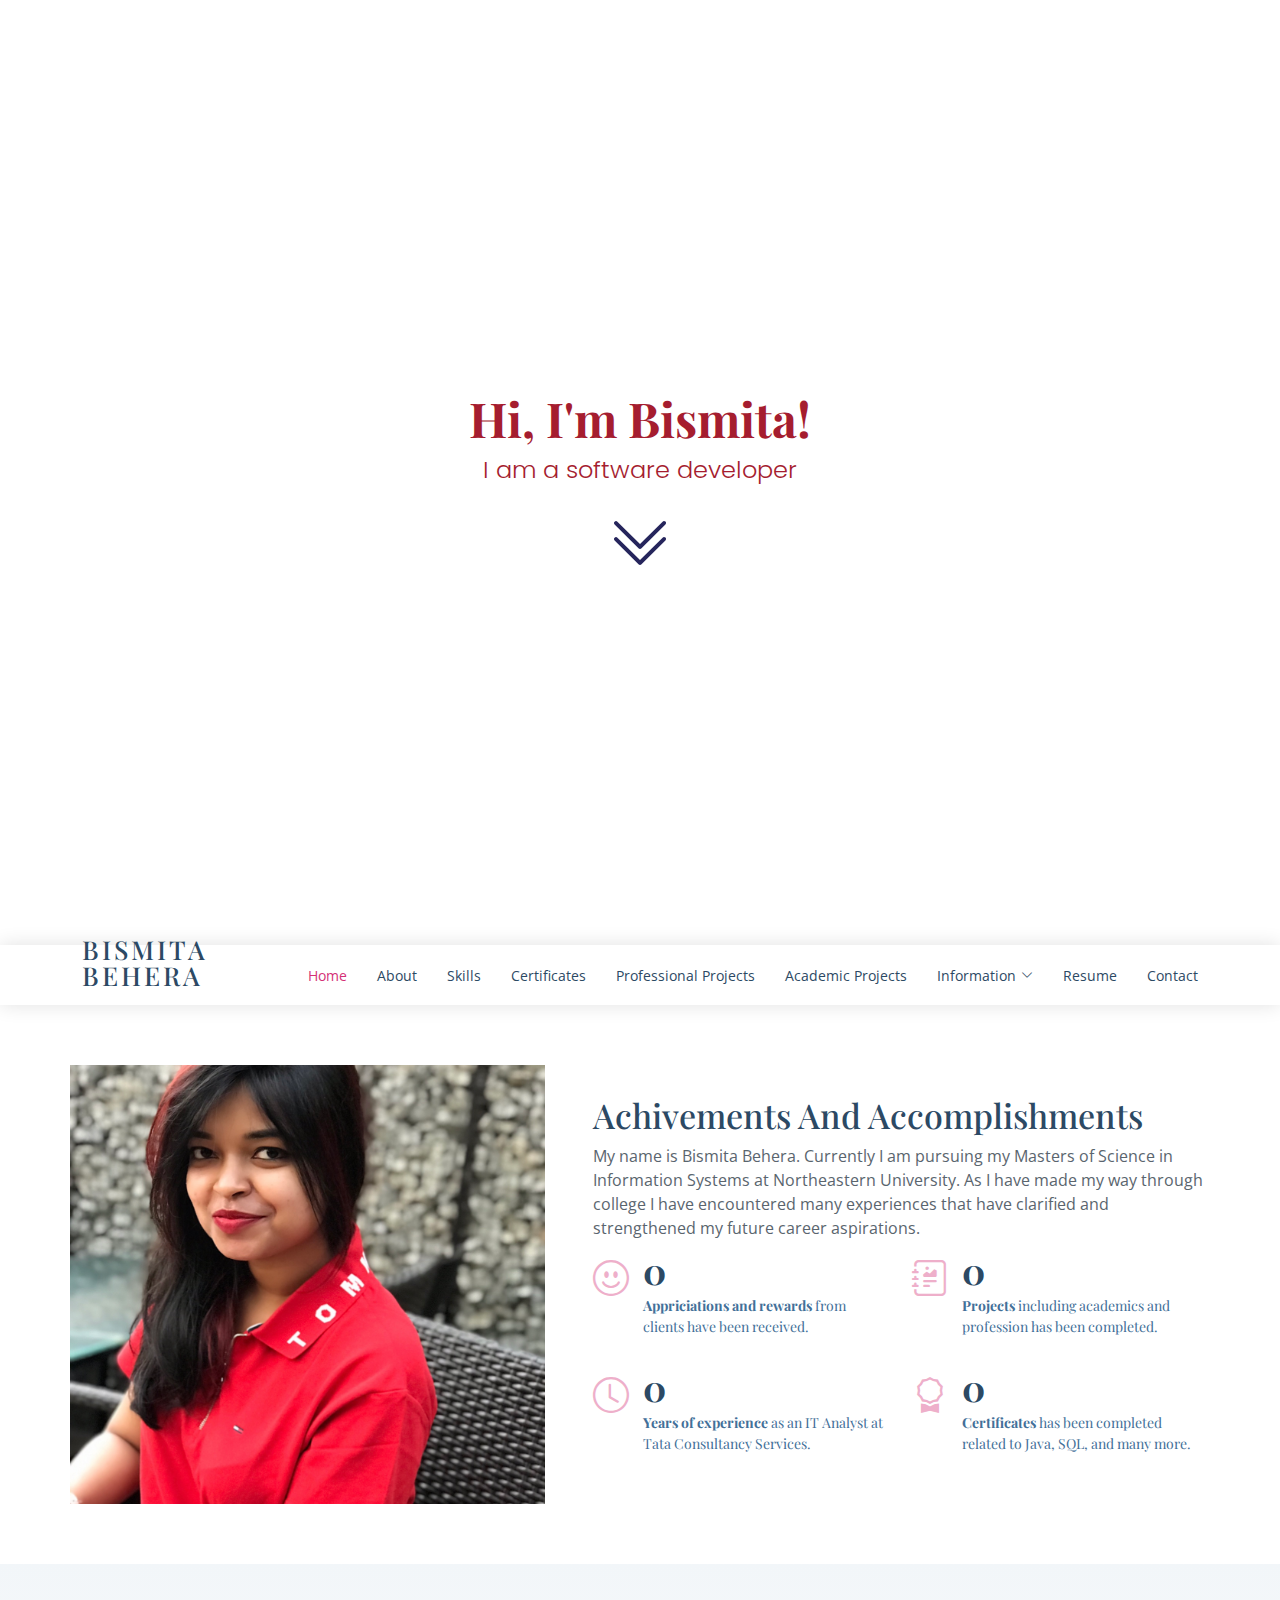
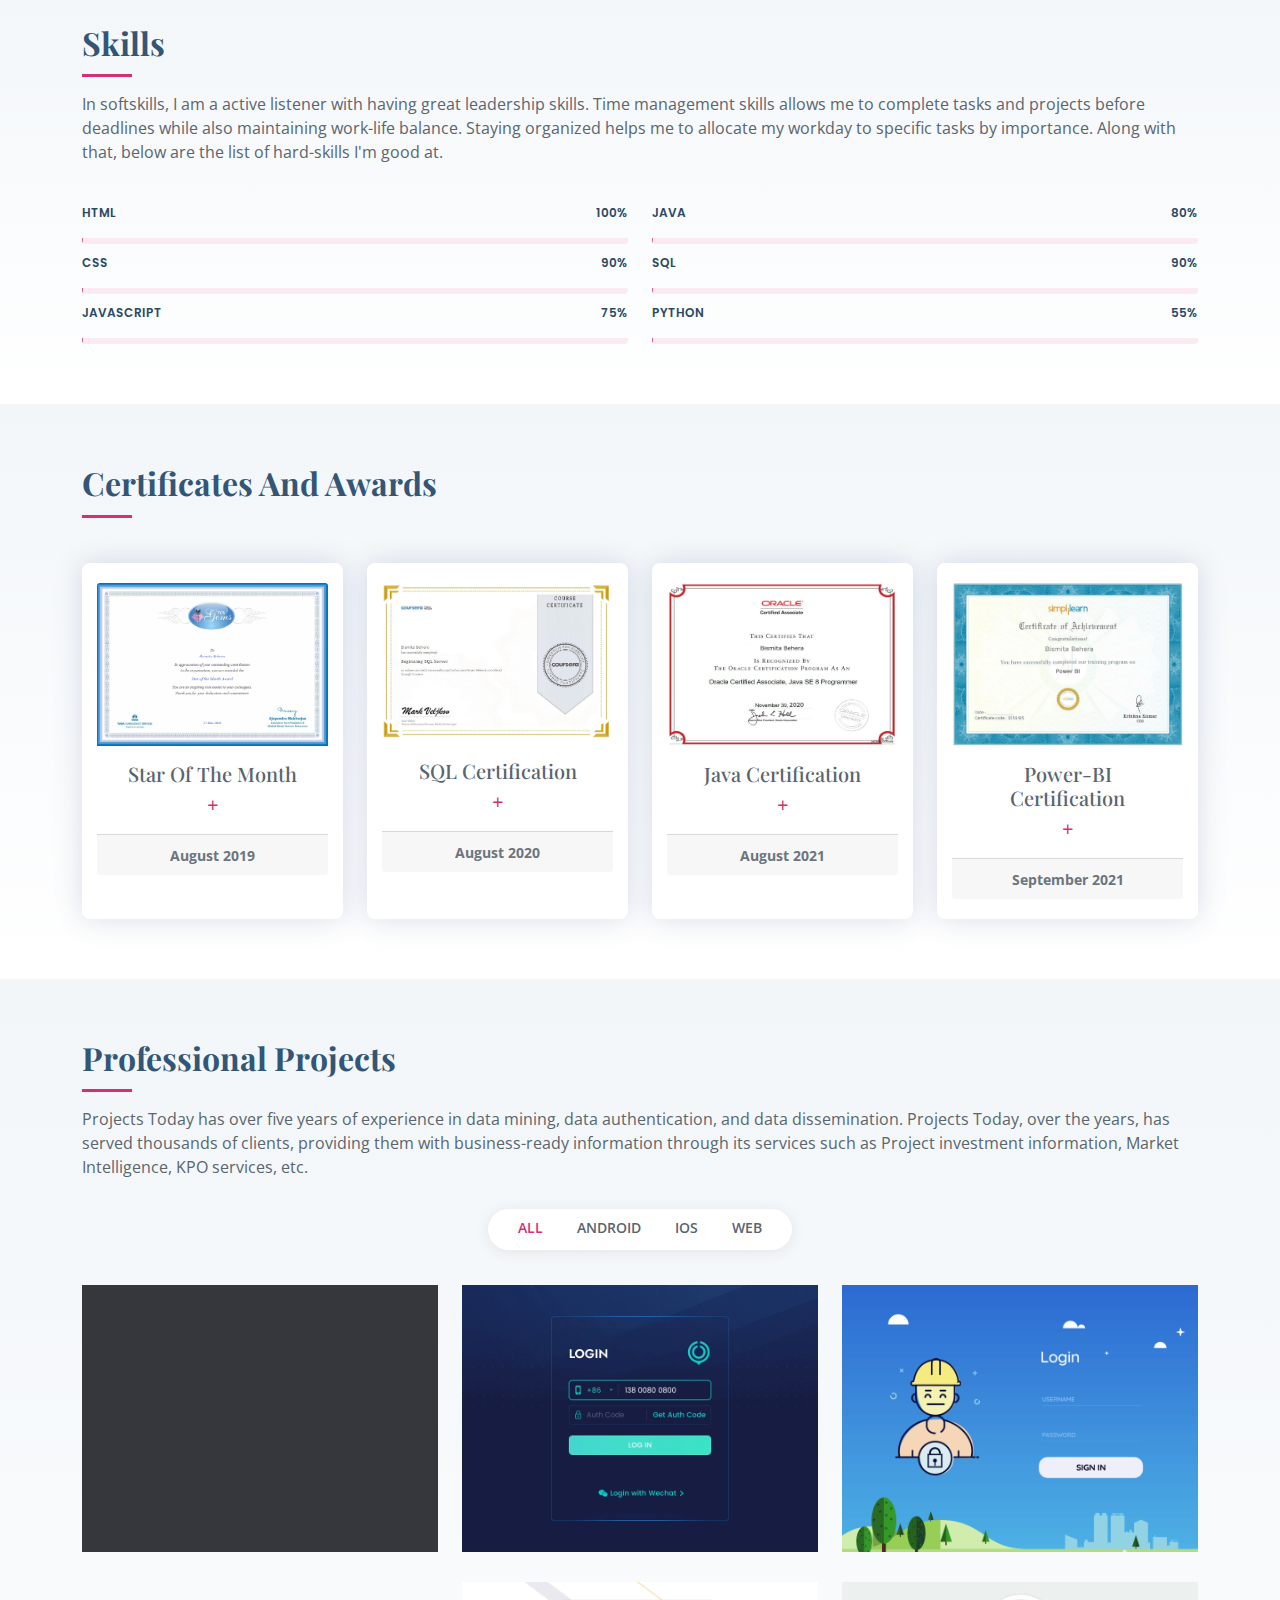
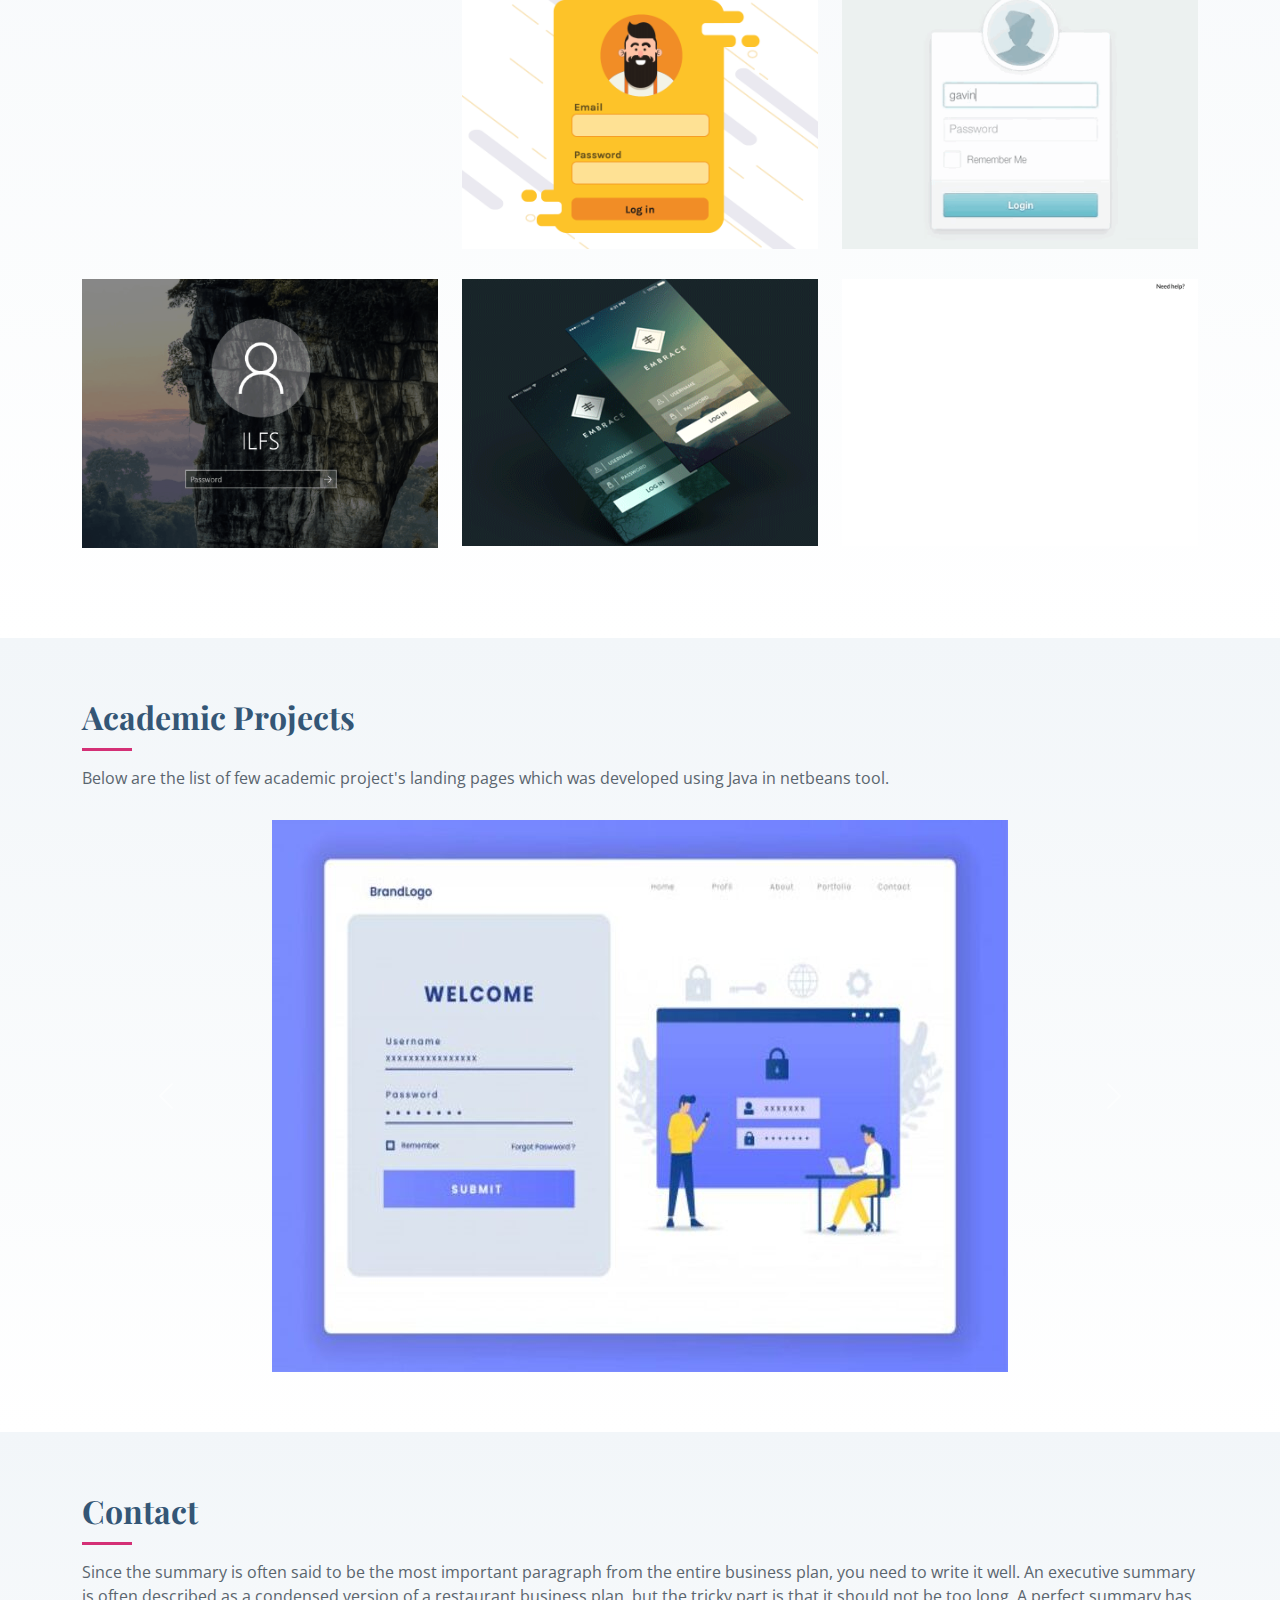
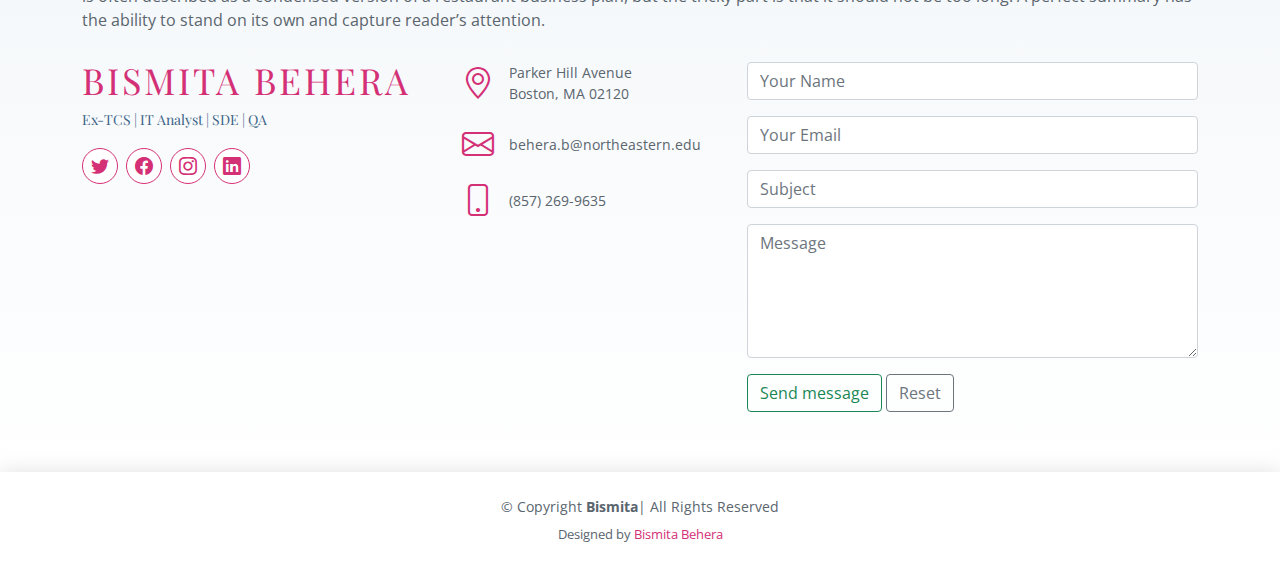
==== commit e2533536: "2nd Commit" ====
--- a/index.html
+++ b/index.html
@@ -1,366 +1,747 @@
-<!-- Add your content of head and header -->
 <!DOCTYPE html>
 <html lang="en">
 
 <head>
-    <meta charset="UTF-8">
-    <meta content="IE=edge" http-equiv="X-UA-Compatible">
-    <meta content="width=device-width,initial-scale=1.0" name="viewport">
-    <meta content="description" name="description">
-    <link rel="icon" type="image/x-icon" href="assets/images/icon.png">
-    <!-- Disable tap highlight on IE -->
-    <meta name="msapplication-tap-highlight" content="no">
-    <link href="./assets/favicon.ico" rel="icon">
-    <title>BB Portfolio</title>
-    <link href="./default.css" rel="stylesheet">
+  <meta charset="utf-8">
+  <meta content="width=device-width, initial-scale=1.0" name="viewport">
+
+  <title>Bismita Behera Portfolio</title>
+  <meta content="" name="description">
+  <meta content="" name="keywords">
+
+  <!-- Favicons -->
+  <link href="assets/img/me-1 (2).jpg" rel="icon">
+  <link href="assets/img/me-1 (2).jpg" rel="apple-touch-icon">
+
+  <!-- Google Fonts -->
+  <link
+    href="https://fonts.googleapis.com/css?family=Open+Sans:300,300i,400,400i,600,600i,700,700i|Poppins:300,300i,400,400i,500,500i,600,600i,700,700i|Playfair+Display:400,400i,500,500i,600,600i,700,700i&subset=cyrillic"
+    rel="stylesheet">
+
+  <!-- Vendor CSS Files -->
+  <link href="assets/vendor/bootstrap/css/bootstrap.min.css" rel="stylesheet">
+  <link href="assets/vendor/bootstrap-icons/bootstrap-icons.css" rel="stylesheet">
+  <link href="assets/vendor/boxicons/css/boxicons.min.css" rel="stylesheet">
+  <link href="assets/vendor/glightbox/css/glightbox.min.css" rel="stylesheet">
+  <link href="assets/vendor/swiper/swiper-bundle.min.css" rel="stylesheet">
+
+  <!-- Main CSS File -->
+  <link href="assets/css/style.css" rel="stylesheet">
+
 </head>
 
 <body>
 
-    <!-- Start of header -->
-    <header>
-        <nav class="navbar navbar-inverse navbar-fixed-top">
-            <div class="container">
-                <div class="navbar-header">
-                    <button type="button" class="navbar-toggle collapsed">
-                        <span class="sr-only">Toggle navigation</span>
-                        <span class="icon-bar"></span>
-                        <span class="icon-bar"></span>
-                        <span class="icon-bar"></span>
-                    </button>
-                </div>
-
-                <div class="navbar-collapse">
-                    <!-- <div class="col-sm-12 col-md-6">
-                        <div class="hero-content"> -->
-
-                    <!-- <div class="hero-btn"> -->
-                    <!-- <a class="btn" href="">Hire Me</a>
-                                <a class="btn" href="./index.html#contact-section-container" title=""
-                                    class="anchor-link">Contact Me</a>
-                       -->
-                    <button type="button" class="close" aria-label="Close"><span
-                            aria-hidden="true">&times;</span></button>
-                    <ul class="nav navbar-nav navbar-right">
-                        <li><a href="./index.html#background" button style="margin:5px;" title=""
-                                class="btn btn-default navbar-btn" class="anchor-link">Background</a></li>
-                        <li><a href="./index.html#abtMe" button style="margin:5px;" title=""
-                                class="btn btn-default navbar-btn" class="anchor-link">About Me</a></li>
-                        <li><a href="./index.html#cert" button style="margin:5px;" title=""
-                                class="btn btn-default navbar-btn" class="anchor-link">Certificates</a></li>
-
-                        <li>
-
-                            <a href="resume.pdf" button style="margin:5px;" class="btn btn-default navbar-btn"
-                                download>Resume</a>
-
-                        </li>
-
-
-                    </ul>
-                </div>
-            </div>
-            </div>
-            </div>
-            </div>
-        </nav>
-    </header>
-
-
-
-    <!-- Site or app content here -->
-
-    <div class="hero" id="home">
-        <div class="container-fluid">
-            <div class="row align-items-center">
-                <div class="col-sm-12 col-md-6">
-                    <div class="hero-content">
-                        <div class="hero-text">
-                            <p>I'm</p>
-                            <h1>Bismita Behera</h1>
-                            <h2></h2>
-                            <!-- <div class="typed-text">Web Designer, Web Developer, Front End Developer, Apps Designer,
-                                Apps Developer</div> -->
-                        </div>
-                        <div class="hero-btn">
-                            <a class="btn" href="">Hire Me</a>
-                            <a class="btn" href="./index.html#contact-section-container" title=""
-                                class="anchor-link">Contact Me</a>
-                        </div>
-                    </div>
-                </div>
-                <div class="col-sm-12 col-md-6 d-none d-md-block">
-                    <div class="hero-image">
-                        <img src="assets/images/img-05.jpg" alt="Hero Image">
-                    </div>
-                </div>
-            </div>
-        </div>
+  <!-- ======= Hero Section ======= -->
+  <section id="hero" class="d-flex flex-column align-items-center justify-content-center">
+    <h1>Hi, I'm Bismita!</h1>
+    <h2>I am a software developer</h2>
+    <a href="#about" class="btn-get-started scrollto"><i class="bi bi-chevron-double-down"></i></a>
+  </section>
+  <!-- End Hero -->
+
+  <!-- ======= Header ======= -->
+  <header id="header" class="d-flex align-items-center">
+    <div class="container d-flex align-items-center justify-content-between">
+
+      <div class="logo">
+        <h1><a href="index.html">Bismita Behera</a></h1>
+        <!-- Uncomment below if you prefer to use an image logo -->
+        <a href="index.html"><img src="assets/img/logo.png" alt="" class="img-fluid"></a>
+      </div>
+
+      <nav id="navbar" class="navbar">
+        <ul>
+          <li><a class="nav-link scrollto active" href="#hero">Home</a></li>
+          <li><a class="nav-link scrollto" href="#about">About</a></li>
+          
+          <li><a class="nav-link scrollto" href="#skills">Skills</a></li>
+          <li><a class="nav-link scrollto" href="#services">Certificates</a></li>
+          <li><a class="nav-link scrollto" href="#portfolio">Professional Projects</a></li>
+          <li><a class="nav-link scrollto" href="#testimonials">Academic Projects</a></li>
+          <li class="dropdown"><a href="#"><span>Information</span> <i class="bi bi-chevron-down"></i></a>
+            <ul>
+              <li><a href="#">Certificates</a></li>
+              <li class="dropdown"><a href="#"><span>Download</span> <i class="bi bi-chevron-right"></i></a>
+                <ul>
+                  <li><a href="#">Portfolio</a></li>
+                  <li><a href="#">Resume</a></li>
+                  <li><a href="#">Extra Curricular</a></li>
+                  <!-- <li><a href="#">Deep Drop Down 4</a></li>
+                  <li><a href="#">Deep Drop Down 5</a></li> -->
+                </ul>
+              </li>
+              <li><a href="#">Login</a></li>
+              <li><a href="#">More Information</a></li>
+              <li><a href="#">Exit</a></li>
+            </ul>
+          </li>
+          <li><a class="nav-link scrollto" data-bs-toggle="tooltip" data-bs-placement="bottom" title="Click Here To Download" href="resume.pdf" download>Resume</a></li>
+          <li><a class="nav-link scrollto" href="#contact">Contact</a></li>
+          
+        </ul>
+        <i class="bi bi-list mobile-nav-toggle"></i>
+      </nav>
+      <!-- .navbar -->
+
     </div>
-
-
-
-    <div class="section-container" id="background">
-        <div class="container">
-            <div class="row">
-                <div class="col-xs-12 col-md-12 section-container-spacer">
-                    <h2 class="text-center">Background</h2>
-                </div>
-            </div>
-            <div class="row">
-                <div class="col-xs-12 col-md-4">
-                    <div class="fa-container">
-                        <i class="fa fa-user-o fa-3x" aria-hidden="true"></i>
-                    </div>
-                    <h3 class="text-center">Experience</h3>
-                    <p>I worked at Tata Consultancy Services (TCS) as an IT Analyst.
-                        I had worked in total three projects where my role was software tester.
-                        Technologies and tools in which I have hand-on experience are Java, SQL, JMeter, Postman etc.
-                    </p>
-                </div>
-
-                <div class="col-xs-12 col-md-4">
-                    <div class="fa-container">
-                        <i class="fa fa-heart-o fa-3x" aria-hidden="true"></i>
-                    </div>
-                    <h3 class="text-center">Academics</h3>
-                    <p>Currently I am pursuing my Masters in Northeastern University at Boston campus.
-                        The subjects which I have taken are Application Engineering and Development, Data Management and
-                        Database Design
-                        Web Design and User Experience Engineering, Software Quality Control and Management.
-                    </p>
-                </div>
-                <div class="col-xs-12 col-md-4">
-                    <div class="fa-container">
-                        <i class="fa fa-bell-o fa-3x" aria-hidden="true"></i>
-                    </div>
-                    <h3 class="text-center">Extracurricular Activities</h3>
-                    <p> Community and Campus involvement is something I hold very high in priorities.
-                        For this reason I have immersed myself in service to the campus and the surrounding community.
-                        I also love travelling, swimming and playing table tennis.
-                    </p>
-                </div>
-            </div>
-        </div>
+  </header><!-- End Header -->
+
+  <main id="main">
+
+    <!-- ======= About Section ======= -->
+    <section id="about" class="about">
+      <div class="container">
+
+        <div class="row no-gutters">
+          <div class="image col-xl-5 d-flex align-items-stretch justify-content-center justify-content-lg-start"></div>
+          <div class="col-xl-7 ps-0 ps-lg-5 pe-lg-1 d-flex align-items-stretch">
+            <div class="content d-flex flex-column justify-content-center">
+              <h3>Achivements And Accomplishments</h3>
+              <p>
+                My name is Bismita Behera. Currently I am pursuing my Masters of Science in Information Systems at
+                Northeastern University. As I have made my way through college I have encountered many experiences that
+                have clarified and strengthened my future career aspirations.
+              </p>
+              <div class="row">
+                <div class="col-md-6 d-md-flex align-items-md-stretch">
+                  <div class="count-box">
+                    <i class="bi bi-emoji-smile"></i>
+                    <span data-purecounter-start="0" data-purecounter-end="28" data-purecounter-duration="1"
+                      class="purecounter"></span>
+                    <p><strong>Appriciations and rewards</strong> from clients have been received.</p>
+                  </div>
+                </div>
+
+                <div class="col-md-6 d-md-flex align-items-md-stretch">
+                  <div class="count-box">
+                    <i class="bi bi-journal-richtext"></i>
+                    <span data-purecounter-start="0" data-purecounter-end="45" data-purecounter-duration="1"
+                      class="purecounter"></span>
+                    <p><strong>Projects</strong> including academics and profession has been completed.</p>
+                  </div>
+                </div>
+
+                <div class="col-md-6 d-md-flex align-items-md-stretch">
+                  <div class="count-box">
+                    <i class="bi bi-clock"></i>
+                    <span data-purecounter-start="0" data-purecounter-end="6" data-purecounter-duration="1"
+                      class="purecounter"></span>
+                    <p><strong>Years of experience</strong> as an IT Analyst at Tata Consultancy Services.</p>
+                  </div>
+                </div>
+
+                <div class="col-md-6 d-md-flex align-items-md-stretch">
+                  <div class="count-box">
+                    <i class="bi bi-award"></i>
+                    <span data-purecounter-start="0" data-purecounter-end="11" data-purecounter-duration="1"
+                      class="purecounter"></span>
+                    <p><strong>Certificates</strong> has been completed related to Java, SQL, and many more.</p>
+                  </div>
+                </div>
+              </div>
+            </div>
+            <!-- End .content-->
+          </div>
+        </div>
+
+      </div>
+    </section>
+    <!-- End About Section -->
+
+    <!-- ======= Skills Section ======= -->
+    <section id="skills" class="skills section-bg">
+      <div class="container">
+
+        <div class="section-title">
+          <h2>Skills</h2>
+          <p>In softskills, I am a active listener with having great leadership skills.
+            Time management skills allows me to complete tasks and projects before deadlines while also maintaining
+            work-life balance.
+            Staying organized helps me to allocate my workday to specific tasks by importance.
+            Along with that, below are the list of hard-skills I'm good at.
+          </p>
+        </div>
+
+        <div class="row skills-content">
+
+          <div class="col-lg-6">
+
+            <div class="progress">
+              <span class="skill">HTML <i class="val">100%</i></span>
+              <div class="progress-bar-wrap">
+                <div class="progress-bar" role="progressbar" aria-valuenow="100" aria-valuemin="0" aria-valuemax="100">
+                </div>
+              </div>
+            </div>
+
+            <div class="progress">
+              <span class="skill">CSS <i class="val">90%</i></span>
+              <div class="progress-bar-wrap">
+                <div class="progress-bar" role="progressbar" aria-valuenow="90" aria-valuemin="0" aria-valuemax="100">
+                </div>
+              </div>
+            </div>
+
+            <div class="progress">
+              <span class="skill">JavaScript <i class="val">75%</i></span>
+              <div class="progress-bar-wrap">
+                <div class="progress-bar" role="progressbar" aria-valuenow="75" aria-valuemin="0" aria-valuemax="100">
+                </div>
+              </div>
+            </div>
+
+          </div>
+
+          <div class="col-lg-6">
+
+            <div class="progress">
+              <span class="skill">Java <i class="val">80%</i></span>
+              <div class="progress-bar-wrap">
+                <div class="progress-bar" role="progressbar" aria-valuenow="80" aria-valuemin="0" aria-valuemax="100">
+                </div>
+              </div>
+            </div>
+
+            <div class="progress">
+              <span class="skill">SQL <i class="val">90%</i></span>
+              <div class="progress-bar-wrap">
+                <div class="progress-bar" role="progressbar" aria-valuenow="90" aria-valuemin="0" aria-valuemax="100">
+                </div>
+              </div>
+            </div>
+
+            <div class="progress">
+              <span class="skill">Python <i class="val">55%</i></span>
+              <div class="progress-bar-wrap">
+                <div class="progress-bar" role="progressbar" aria-valuenow="55" aria-valuemin="0" aria-valuemax="100">
+                </div>
+              </div>
+            </div>
+
+          </div>
+
+        </div>
+
+      </div>
+    </section><!-- End Skills Section -->
+
+    <!-- ======= Resume Section ======= -->
+    <!-- <section id="resume" class="resume section-bg">
+      <div class="container">
+
+        <div class="section-title">
+          <h2>Resume</h2>
+          <p>My name is Bismita Behera. 
+            Currently I am pursuing my Masters of Science in Information Systems at Northeastern University. 
+            Attending Northeastern, I came with the intention of upskilling myself by learning more on web based technologies. 
+            As I have made my way through college I have encountered many experiences that have clarified and strengthened my future career aspirations.
+          </p>
+        </div>
+
+        <div class="row">
+          <div class="col-lg-6">
+            <h3 class="resume-title">Summary</h3>
+            <div class="resume-item pb-0">
+              <h4>Bismita Behera</h4>
+              <p><em>Innovative and deadline-driven UX Designer with 6+ years of experience designing and developing user-friendly
+                 application from initial concept to final, polished deliverable.</em></p>
+              <p>
+              <ul>
+                <li>226 Parker Hill Avenue, Boston, MA</li>
+                <li>(857) 269-9635</li>
+                <li>behera.b@northeastern.edu</li>
+              </ul>
+              </p>
+            </div>
+
+            <h3 class="resume-title">Education</h3>
+            <div class="resume-item">
+              <h4>Master of Science in Information Systems</h4>
+              <h5>2021 - 2023</h5>
+              <p><em>Northeastern University, Boston, MA</em></p>
+              <p> <strong>Relevant Subjects</strong> 
+                <ul>
+                  <li>Application Engineering Development</li>
+                   <li>Database Management and Database Design</li> -->
+    <!-- <li>Web Design and User Experience Engineering</li>
+                   <li>Software Quality Control and Management</li> -->
+    <!-- </ul>
+              </p>
+            </div>
+            <div class="resume-item">
+              <h4>Bachelor in Technology in Computer Science</h4>
+              <h5>2010 - 2014</h5>
+              <p><em>Utkal University, India</em></p>
+              <p> <strong>Relevant Subjects</strong> 
+                <ul>
+                  <li>Data Structure</li>
+                  <li>Java Programming</li>
+                </ul> -->
+    <!-- </p>
+            </div>
+          </div>
+          <div class="col-lg-6">
+            <h3 class="resume-title">Professional Experience</h3>
+            <div class="resume-item">
+             <h4>IT Analyst</h4>
+              <p><em>Tata Consultancy Services, India </em></p>
+              <h5>20 - Present</h5>
+              <p>
+              <ul>
+                <li>Lead in the design, development, and implementation of the graphic, 
+                  layout, and production communication materials</li>
+                <li>Delegate tasks to the 7 members of the design team and
+                   provide counsel on all aspects of the project. </li>
+                <li>Supervise the assessment of all graphic materials in order to 
+                  ensure quality and accuracy of the design</li>
+                <li>Oversee the efficient use of production project budgets ranging from 
+                  $2,000 - $25,000</li>
+              </ul>
+              </p>
+            </div>
+            <div class="resume-item">
+              <h4>Sr Software Engineer</h4>
+              <h5>2017 - 2018</h5>
+              <p><em>Stepping Stone Advertising, New York, NY</em></p> -->
+    <!-- <p>
+              <ul>
+                <li>Developed numerous marketing programs (logos, brochures,infographics, presentations, and advertisements).</li>
+                <li>Managed up to 5 projects or tasks at a given time while under pressure</li>
+                <li>Recommended and consulted with clients on the most appropriate graphic design</li>
+                <li>Created 4+ design presentations and proposals a month for clients and account managers</li>
+              </ul>
+              </p>
+            </div> -->
+    <!-- <div class="resume-item">
+              <h4>Software Engineer</h4>
+              <h5>2014 - 2016</h5> -->
+    <!-- <p><em>Stepping Stone Advertising, New York, NY</em></p> -->
+    <!-- <p>
+              <ul>
+                <li>Developed numerous marketing programs (logos, brochures,infographics, presentations, and advertisements).</li>
+                <li>Managed up to 5 projects or tasks at a given time while under pressure</li>
+                <li>Recommended and consulted with clients on the most appropriate graphic design</li>
+                <li>Created 4+ design presentations and proposals a month for clients and account managers</li>
+              </ul>
+              </p>
+            </div>
+          </div>
+        </div>
+
+      </div>
+    </section> -->
+    <!-- End Resume Section -->
+
+    <!-- ======= Certificates Section ======= -->
+    <section id="services" class="services section-bg">
+      <div class="container">
+
+        <div class="section-title">
+          <h2>Certificates And Awards</h2>
+          <!-- <p>Magnam dolores commodi suscipit. Necessitatibus eius consequatur ex aliquid fuga eum quidem. Sit sint consectetur velit. Quisquam quos quisquam cupiditate. Et nemo qui impedit suscipit alias ea. Quia fugiat sit in iste officiis commodi quidem hic quas.</p> -->
+        </div>
+
+        <div class="row">
+          <div class="col-md-6 col-lg-3 d-flex align-items-stretch mb-5 mb-lg-0">
+            <div class="icon-box">
+            <div class="col">
+              
+                <img src="assets/img/img-02.jpg" class="card-img-top" alt="...">
+                
+                <div class="card-body" >
+                  <h5 class="card-title">Star Of The Month</h5>
+                  <div class="portfolio-links">
+                    <a href="assets/img/img-02.jpg" data-gallery="portfolioGallery"
+                      class="portfolio-lightbox" title="Star Of The Month"><i class="bx bx-plus"></i></a>
+                      
+                    <!-- <a href="certstr.html" title="More Details"><i class="bx bx-link"></i></a> -->
+                  </div>
+                </div>
+                <div class="card-footer">
+                  <small class="text-muted"><strong>August 2019</strong> </small>
+                </div>
+              </div>
+            </div>
+        </div>
+
+
+          <div class="col-md-6 col-lg-3 d-flex align-items-stretch mb-5 mb-lg-0">
+            <div class="icon-box">
+              <div class="col">
+                <img src="assets/img/img-04.jpg" class="card-img-top" alt="...">
+                <div class="card-body" >
+                  <h5 class="card-title">SQL Certification</h5>
+                  <div class="portfolio-links">
+                    <a href="assets/img/img-04.jpg" data-gallery="portfolioGallery"
+                      class="portfolio-lightbox" title="SQL Certification"><i class="bx bx-plus"></i></a>
+                    <!-- <a href="certsql.html" title="More Details"><i class="bx bx-link"></i></a> -->
+                  </div>
+                </div>
+                <div class="card-footer">
+                  <small class="text-muted"><strong>August 2020</strong> </small>
+                </div>
+            </div>
+            </div>
+          </div>
+
+          <div class="col-md-6 col-lg-3 d-flex align-items-stretch mb-5 mb-lg-0">
+            <div class="icon-box">
+              <div class="col">
+                <img src="assets/img/img-03.jpg" class="card-img-top" alt="...">
+                <div class="card-body" >
+                  <h5 class="card-title">Java Certification</h5>
+                  <div class="portfolio-links">
+                    <a href="assets/img/img-03.jpg" data-gallery="portfolioGallery"
+                      class="portfolio-lightbox" title="Java Certification"><i class="bx bx-plus"></i></a>
+                    <!-- <a href="certjava.html" title="More Details"><i class="bx bx-link"></i></a> -->
+                  </div>
+                </div>
+                <div class="card-footer">
+                  <small class="text-muted"><strong>August 2021</strong> </small>
+                </div>
+            </div>
+            </div>
+          </div>
+
+          
+          <div class="col-md-6 col-lg-3 d-flex align-items-stretch mb-5 mb-lg-0">
+            <div class="icon-box">
+              <div class="col">
+                <img src="assets/img/Power-BI.jpg" class="card-img-top" alt="...">
+                <div class="card-body" >
+                  <h5 class="card-title">Power-BI Certification</h5>
+                  <div class="portfolio-links">
+                    <a href="assets/img/Power-BI.jpg" data-gallery="portfolioGallery"
+                      class="portfolio-lightbox" title="Power-BI Certification"><i class="bx bx-plus"></i></a>
+                    <!-- <a href="certpbi.html" title="More Details"><i class="bx bx-link"></i></a> -->
+                  </div>
+                </div>
+                <div class="card-footer">
+                  <small class="text-muted"><strong>September 2021</strong> </small>
+                </div>
+            </div>
+            </div>
+          </div>
+
+        </div>
+
+      </div>
+    </section>
+    
+    
+    <!-- End Certificates Section -->
+
+    <!-- ======= Portfolio Section ======= -->
+    <section id="portfolio" class="portfolio section-bg">
+      <div class="container">
+
+        <div class="section-title">
+          <h2>Professional Projects</h2>
+          <p>Projects Today has over five years of experience in data mining, data authentication, and data dissemination.
+             Projects Today, over the years, has served thousands of clients, providing them with business-ready information through its services such as Project investment information, Market Intelligence, KPO services, etc.</p>
+        </div>
+
+        <div class="row">
+          <div class="col-lg-12 d-flex justify-content-center">
+            <ul id="portfolio-flters">
+              <li data-filter="*" class="filter-active">All</li>
+              <li data-filter=".filter-app">Android</li>
+              <li data-filter=".filter-card">iOS</li>
+              <li data-filter=".filter-web">Web</li>
+            </ul>
+          </div>
+        </div>
+
+        <div class="row portfolio-container">
+
+          <div class="col-lg-4 col-md-6 portfolio-item filter-app">
+            <div class="portfolio-wrap">
+              <img src="assets/img/portfolio/portfolio-1.gif" class="img-fluid" alt="">
+              <div class="portfolio-info">
+                <h4>Android</h4>
+                <p>Dashboard</p>
+              </div>
+              <div class="portfolio-links">
+                <a href="assets/img/portfolio/portfolio-1.gif" data-gallery="portfolioGallery"
+                  class="portfolio-lightbox" title="App 1"><i class="bx bx-plus"></i></a>
+                <a href="portfolio-details.html" title="More Details"><i class="bx bx-link"></i></a>
+              </div>
+            </div>
+          </div>
+
+          <div class="col-lg-4 col-md-6 portfolio-item filter-web">
+            <div class="portfolio-wrap">
+              <img src="assets/img/portfolio/portfolio-2.gif" class="img-fluid" alt="">
+              <div class="portfolio-info">
+                <h4>Web</h4>
+                <p>Dashboard</p>
+              </div>
+              <div class="portfolio-links">
+                <a href="assets/img/portfolio/portfolio-2.gif" data-gallery="portfolioGallery"
+                  class="portfolio-lightbox" title="Web 3"><i class="bx bx-plus"></i></a>
+                <a href="portfolio-details.html" title="More Details"><i class="bx bx-link"></i></a>
+              </div>
+            </div>
+          </div>
+
+          <div class="col-lg-4 col-md-6 portfolio-item filter-app">
+            <div class="portfolio-wrap">
+              <img src="assets/img/portfolio/portfolio-8.gif" class="img-fluid" alt="">
+              <div class="portfolio-info">
+                <h4>Android</h4>
+                <p>Login</p>
+              </div>
+              <div class="portfolio-links">
+                <a href="assets/img/portfolio/portfolio-8.gif" data-gallery="portfolioGallery"
+                  class="portfolio-lightbox" title="App 2"><i class="bx bx-plus"></i></a>
+                <a href="portfolio-details.html" title="More Details"><i class="bx bx-link"></i></a>
+              </div>
+            </div>
+          </div>
+
+          <div class="col-lg-4 col-md-6 portfolio-item filter-card">
+            <div class="portfolio-wrap">
+              <img src="assets/img/portfolio/portfolio-4.gif" class="img-fluid" alt="">
+              <div class="portfolio-info">
+                <h4>iOS</h4>
+                <p>Dashboard</p>
+              </div>
+              <div class="portfolio-links">
+                <a href="assets/img/portfolio/portfolio-4.gif" data-gallery="portfolioGallery"
+                  class="portfolio-lightbox" title="Card 2"><i class="bx bx-plus"></i></a>
+                <a href="portfolio-details.html" title="More Details"><i class="bx bx-link"></i></a>
+              </div>
+            </div>
+          </div>
+
+          <div class="col-lg-4 col-md-6 portfolio-item filter-web">
+            <div class="portfolio-wrap">
+              <img src="assets/img/portfolio/portfolio-5.gif" class="img-fluid" alt="">
+              <div class="portfolio-info">
+                <h4>Web</h4>
+                <p>Login</p>
+              </div>
+              <div class="portfolio-links">
+                <a href="assets/img/portfolio/portfolio-5.gif" data-gallery="portfolioGallery"
+                  class="portfolio-lightbox" title="Web 2"><i class="bx bx-plus"></i></a>
+                <a href="portfolio-details.html" title="More Details"><i class="bx bx-link"></i></a>
+              </div>
+            </div>
+          </div>
+
+          <div class="col-lg-4 col-md-6 portfolio-item filter-app">
+            <div class="portfolio-wrap">
+              <img src="assets/img/portfolio/portfolio-12.gif" class="img-fluid" alt="">
+              <div class="portfolio-info">
+                <h4>Android</h4>
+                <p>Landing Page</p>
+              </div>
+              <div class="portfolio-links">
+                <a href="assets/img/portfolio/portfolio-12.gif" data-gallery="portfolioGallery"
+                  class="portfolio-lightbox" title="App 3"><i class="bx bx-plus"></i></a>
+                <a href="portfolio-details.html" title="More Details"><i class="bx bx-link"></i></a>
+              </div>
+            </div>
+          </div>
+
+          <div class="col-lg-4 col-md-6 portfolio-item filter-card">
+            <div class="portfolio-wrap">
+              <img src="assets/img/portfolio/portfolio-13.gif" class="img-fluid" alt="">
+              <div class="portfolio-info">
+                <h4>iOS</h4>
+                <p>Landing Page</p>
+              </div>
+              <div class="portfolio-links">
+                <a href="assets/img/portfolio/portfolio-13.gif" data-gallery="portfolioGallery"
+                  class="portfolio-lightbox" title="Card 1"><i class="bx bx-plus"></i></a>
+                <a href="portfolio-details.html" title="More Details"><i class="bx bx-link"></i></a>
+              </div>
+            </div>
+          </div>
+
+          <div class="col-lg-4 col-md-6 portfolio-item filter-card">
+            <div class="portfolio-wrap">
+              <img src="assets/img/portfolio/portfolio-10.gif" class="img-fluid" alt="">
+              <div class="portfolio-info">
+                <h4>iOS</h4>
+                <p>Login</p>
+              </div>
+              <div class="portfolio-links">
+                <a href="assets/img/portfolio/portfolio-10.gif" data-gallery="portfolioGallery"
+                  class="portfolio-lightbox" title="Card 3"><i class="bx bx-plus"></i></a>
+                <a href="portfolio-details.html" title="More Details"><i class="bx bx-link"></i></a>
+              </div>
+            </div>
+          </div>
+
+          <div class="col-lg-4 col-md-6 portfolio-item filter-web">
+            <div class="portfolio-wrap">
+              <img src="assets/img/portfolio/portfolio-14.gif" class="img-fluid" alt="">
+              <div class="portfolio-info">
+                <h4>Web</h4>
+                <p>Landing Page</p>
+              </div>
+              <div class="portfolio-links">
+                <a href="assets/img/portfolio/portfolio-14.gif" data-gallery="portfolioGallery"
+                  class="portfolio-lightbox" title="Web 3"><i class="bx bx-plus"></i></a>
+                <a href="portfolio-details.html" title="More Details"><i class="bx bx-link"></i></a>
+              </div>
+            </div>
+          </div>
+
+        </div>
+
+      </div>
+    </section><!-- End Portfolio Section -->
+
+    <!-- ======= Testimonials Section ======= -->
+    <section id="testimonials" class="testimonials section-bg">
+      <div class="container">
+
+        <div class="section-title">
+          <h2>Academic Projects</h2>
+          <p>Below are the list of few academic project's landing pages which was developed using Java in netbeans tool.</p>
+        </div>
+        <div id="carouselExampleControls" class="carousel slide" data-bs-ride="carousel">
+          <div class="carousel-inner"><center>
+            <div class="carousel-item active">
+              <img src="assets/img/testimonials/testimonials-1.jpg" class="d-block w-5" alt="...">
+            </div>
+            <div class="carousel-item">
+              <img src="assets/img/testimonials/testimonials-2.jpg" class="d-block w-5" alt="...">
+            </div>
+            <div class="carousel-item">
+              <img src="assets/img/testimonials/testimonials-3.jpg" class="d-block w-5" alt="...">
+            </div></center>
+          </div>
+          <button class="carousel-control-prev" type="button" data-bs-target="#carouselExampleControls" data-bs-slide="prev">
+            <span class="carousel-control-prev-icon" aria-hidden="true"></span>
+            <span class="visually-hidden">Previous</span>
+          </button>
+          <button class="carousel-control-next" type="button" data-bs-target="#carouselExampleControls" data-bs-slide="next">
+            <span class="carousel-control-next-icon" aria-hidden="true"></span>
+            <span class="visually-hidden">Next</span>
+          </button>
+        </div>
+        
+
+      </div>
+    </section>
+    
+<!-- End Testimonials Section -->
+
+    <!-- ======= Contact Section ======= -->
+    <section id="contact" class="contact section-bg">
+      <div class="container">
+
+        <div class="section-title">
+          <h2>Contact</h2>
+          <p>Since the summary is often said to be the most important paragraph from the entire business plan, you need to write it well. An executive summary is often described as a condensed version of a restaurant business plan, but the tricky part is that it should not be too long. 
+          A perfect summary has the ability to stand on its own and capture reader’s attention.</p>
+            </div>
+
+        <div class="row">
+
+          <div class="col-lg-4 col-md-4">
+            <div class="contact-about">
+              <h3>Bismita Behera</h3>
+              <p>Ex-TCS | IT Analyst | SDE | QA
+              </p>
+              <div class="social-links">
+                <a href="#" class="twitter"><i class="bi bi-twitter"></i></a>
+                <a href="https://www.facebook.com/shely.trendy/" class="facebook"><i class="bi bi-facebook"></i></a>
+                <a href="https://www.instagram.com/shely__/" class="instagram"><i class="bi bi-instagram"></i></a>
+                <a href="https://www.linkedin.com/in/bismita/" class="linkedin"><i class="bi bi-linkedin"></i></a>
+              </div>
+            </div>
+          </div>
+
+          <div class="col-lg-3 col-md-4">
+            <div class="info">
+              <div class="d-flex align-items-center">
+                <i class="bi bi-geo-alt"></i>
+                <p>Parker Hill Avenue<br>Boston, MA 02120</p>
+              </div>
+
+              <div class="d-flex align-items-center mt-4">
+                <i class="bi bi-envelope"></i>
+                <p>behera.b@northeastern.edu</p>
+              </div>
+
+              <div class="d-flex align-items-center mt-4">
+                <i class="bi bi-phone"></i>
+                <p>(857) 269-9635</p>
+              </div>
+
+            </div>
+          </div>
+
+          <div class="col-lg-5 col-md-8">
+            <form action="">
+              <div class="form-group">
+                <input type="text" name="name" class="form-control" id="name" placeholder="Your Name" required>
+              </div>
+              <div class="form-group mt-3">
+                <input type="email" class="form-control" name="email" id="email" placeholder="Your Email" required>
+              </div>
+              <div class="form-group mt-3">
+                <input type="text" class="form-control" name="subject" id="subject" placeholder="Subject" required>
+              </div>
+              <div class="form-group mt-3">
+                <textarea class="form-control" name="message" rows="5" placeholder="Message" required></textarea>
+              </div>
+              <div class="my-3">
+                <!-- <div class="loading">Loading</div> -->
+                <div class="error-message"></div>
+                <!-- <div class="sent-message">Your message has been sent. Thank you!</div> -->
+              </div>
+              <!-- <div class="text-center"><button type="button" a href="index.html" class="btn btn-outline-success">Send Message</button>
+              </div> -->
+              <!-- <div class="text-center"><button type="submit" class="btn btn-outline-success">Send message</button> -->
+                <div id="liveAlertPlaceholder"></div>
+                <a href=""><button type="button" class="btn btn-outline-success" id="liveAlertBtn">Send message</button></a>
+                <a href="" class="btn btn-outline-secondary">Reset</a></button>
+              </div>
+            </form>
+          </div>
+
+        </div>
+
+      </div>
+    </section>
+    <!-- End Contact Section -->
+
+  </main>
+  <!-- End #main -->
+
+  <!-- ======= Footer ======= -->
+  <footer id="footer">
+    <div class="container">
+      <div class="copyright">
+        &copy; Copyright <strong><span>Bismita</span></strong>| All Rights Reserved
+      </div>
+      <div class="credits">
+        Designed by <a href="htt">Bismita Behera</a>
+      </div>
     </div>
-
-    <div class="section-container section-half-background-image-container" div id="abtMe">
-        <div class="image-column" style="background-image: url('./assets/images/img-01.jpg')"></div>
-        <div class="container">
-            <div class="row">
-                <div class="section-label reveal">
-                    <p>About Me</p>
-                </div>
-                <div class="col-md-6 col-md-offset-6 text-column">
-                    <h2>Bismita Behera</h2>
-                    <h3>A Bit More About My Background</h3>
-                    <p>My name is Bismita Behera. Currently I am pursuing my Masters of Science in Information Systems
-                        at Northeastern University.
-                        Attending Northeastern, I came with the intention of upskilling myself by learning more on web
-                        based technologies.
-                        As I have made my way through college I have encountered many experiences that have clarified
-                        and strengthened my future career aspirations.
-                    </p>
-                    <p>I spent time exploring the device and as time passed,
-                        I came across the novel idea of learning ‘programming’.
-                        I joined a summer class to learn BASIC, introduced to me by the tutor as a language used to
-                        create 'diagrams'.
-                        In some time, there I was, a 13-year-old using my Computer to outline shapes and print text on
-                        the black screen. To this time that memory inspires me,
-                        the fact that it was the very first time that I learned a programming language, wrote my first
-                        code and executed it successfully.
-
-                    </p>
-                    <p>It is my ultimate goal to find and pursue a field I am passionate about, and that is what I have
-                        found in the IT industry.
-                        Throughout the site, you will be able to read about my various experiences to better understand
-                        who I am as a person as well as a professional.
-                    </p>
-
-                </div>
-            </div>
-        </div>
-    </div>
-
-    <!-- Certificates And Appreciation starts here. -->
-
-    <!-- <div class="section-container" div id="cert">
-        <div class="container">
-            
-            <div class="row">
-                <div class="col-xs-12 col-md-4">
-                    <img src="./assets/images/img-02.jpg" alt="" class="img-responsive">
-                    <h3 class="text-center">T1</h3>
-                    <p>test1.</p>
-                </div>
-
-                <div class="col-xs-12 col-md-4">
-                    <img src="./assets/images/img-03.jpg" alt="" class="img-responsive">
-                    <h3 class="text-center">T2</h3>
-                    <p>test2.</p>
-                </div>
-                <div class="col-xs-12 col-md-4">
-                    <img src="./assets/images/img-04.jpg" alt="" class="img-responsive">
-                    <h3 class="text-center">T3</h3>
-                    <p>test3.</p>
-                </div>
-            </div>
-        </div>
-    </div> -->
-    <div class="section-container">
-        <div class="container">
-            <div class="row">
-                <div class="col-xs-12 col-md-12 section-container-spacer">
-                    <h2 class="text-center">Certificates And Appreciation</h2>
-                </div>
-            </div>
-
-            <section class="certificates">
-
-                <div class="section-container" div id="cert">
-                    <!-- <div class="container"> -->
-
-                    <div class="box-container">
-                        <!-- <div class="row">
-                <div class="col-xs-12 col-md-12 section-container-spacer">
-                    <h2 class="text-center">Certificates And Appreciation</h2>
-                </div>
-            </div> -->
-
-
-                        <div class="box">
-                            <!-- <div class="col-xs-12 col-md-4"> -->
-                            <img src="assets/images/img-02.jpg" alt="">
-                            <h3> star of the month </h3>
-                            <div class="icons">
-                                <a href="certstr.html" target="_blank" class="fas fa-link"></a>
-                            </div>
-                            <!-- </div> -->
-                        </div>
-
-                        <div class="box">
-                            <!-- <div class="col-xs-12 col-md-4"> -->
-                            <img src="assets/images/img-03.jpg" alt="">
-                            <h3> Java se 8 programmer </h3>
-                            <div class="icons">
-                                <a href="certjava.html" target="_blank" class="fas fa-link"></a>
-                            </div>
-                            <!-- </div> -->
-                        </div>
-
-                        <div class="box">
-                            <!-- <div class="col-xs-12 col-md-4"> -->
-                            <img src="assets/images/img-04.jpg" alt="">
-                            <h3> beginning SQL server </h3>
-                            <div class="icons">
-                                <a href="certsql.html" target="_blank" class="fas fa-link"></a>
-                            </div>
-                            <!-- </div> -->
-                        </div>
-
-                    </div>
-
-            </section>
-        </div>
-    </div>
-    <!-- Certificates And Appreciation ends here. -->
-
-    <div class="">
-        <div class='container-fluid'>
-            <div class="row map-container">
-                <div id="map"></div>
-                <div class="col-xs-10 col-md-4 contact-block-container reveal">
-                    <div class="row">
-                        <div class="col-xs-12 col-sm-6">
-                            <h3>Phone</h3>
-                            <p>+1 (123) 456-8900</p>
-
-                            <h3>E-mail</h3>
-                            <p>test@test.edu</p>
-
-                        </div>
-
-                        <div class="col-xs-12 col-sm-6">
-                            <h3>Address</h3>
-                            <p>123, Parker Street, Boston, MA</p>
-
-                            <h3>linkedin</h3>
-                            <p><a href="https://www.linkedin.com/in/bismita" target="_blank" class="link">LinkedIn </a>
-                            </p>
-                        </div>
-                    </div>
-                </div>
-            </div>
-        </div>
-    </div>
-
-
-    <div class="section-container" id="contact-section-container">
-        <div class="container contact-form-container">
-            <div class="row">
-                <div class="col-xs-12 col-md-offset-2 col-md-8">
-                    <div class="section-container-spacer">
-                        <h2 class="text-center">Get in touch</h2>
-                    </div>
-                    <form action="">
-                        <div class="row">
-                            <div class="col-md-6">
-                                <div class="form-group">
-                                    <input type="text" name="name" class="form-control" placeholder="Name">
-                                </div>
-                            </div>
-                            <div class="col-md-6">
-                                <div class="form-group">
-                                    <input type="email" name="email" class="form-control" placeholder="Email">
-                                </div>
-                            </div>
-                        </div>
-
-                        <div class="form-group">
-                            <textarea class="form-control" rows="3" placeholder="Enter your message"></textarea>
-                        </div>
-
-                        <div class="form-group">
-                            <label class="checkbox-inline">
-                                <input type="checkbox" id="inlineCheckbox1" value="option1">Email me a copy
-                            </label>
-                            <label class="checkbox-inline">
-                                <input type="checkbox" id="inlineCheckbox2" value="option2">I am a human
-                            </label>
-                        </div>
-
-                        <button type="submit" class="btn btn-primary">Send message</button>
-                        <a href="" class="btn btn-default">Reset</a>
-                    </form>
-                </div>
-            </div>
-        </div>
-    </div>
-
-
-    <script>
-        document.addEventListener("DOMContentLoaded", function (event) {
-
-            scrollToAnchor();
-            scrollRevelation('reveal');
-        });
-    </script>
-
-    <footer class="footer-container white-text-container">
-        <div class="container">
-            <center>
-                <div>
-                    <p><small>© Bismita Behera | All rights reserved. | <a href="https://www.linkedin.com/in/bismita"
-                                title="LinkedIn">LinkedIn | <a href="https://github.com/bismita1"
-                                    title="LinkedIn">GitHub
-                                </a></small></p>
-                </div>
-
-        </div>
-        </center>
-
-        </div>
-        </div>
-    </footer>
-
-    +  </footer><!-- End  Footer -->
+
+  <a href="#" class="back-to-top d-flex align-items-center justify-content-center"><i
+      class="bi bi-arrow-up-short"></i></a>
+
+  <!-- Vendor JS Files -->
+  <script src="assets/vendor/purecounter/purecounter.js"></script>
+  <script src="assets/vendor/bootstrap/js/bootstrap.bundle.min.js"></script>
+  <script src="assets/vendor/glightbox/js/glightbox.min.js"></script>
+  <script src="assets/vendor/isotope-layout/isotope.pkgd.min.js"></script>
+  <script src="assets/vendor/swiper/swiper-bundle.min.js"></script>
+  <script src="assets/vendor/waypoints/noframework.waypoints.js"></script>
+  <script src="assets/vendor/php-email-form/validate.js"></script>
+
+  <!-- Template Main JS File -->
+  <script src="assets/js/main.js"></script>
+
+</body>
+
+</html>